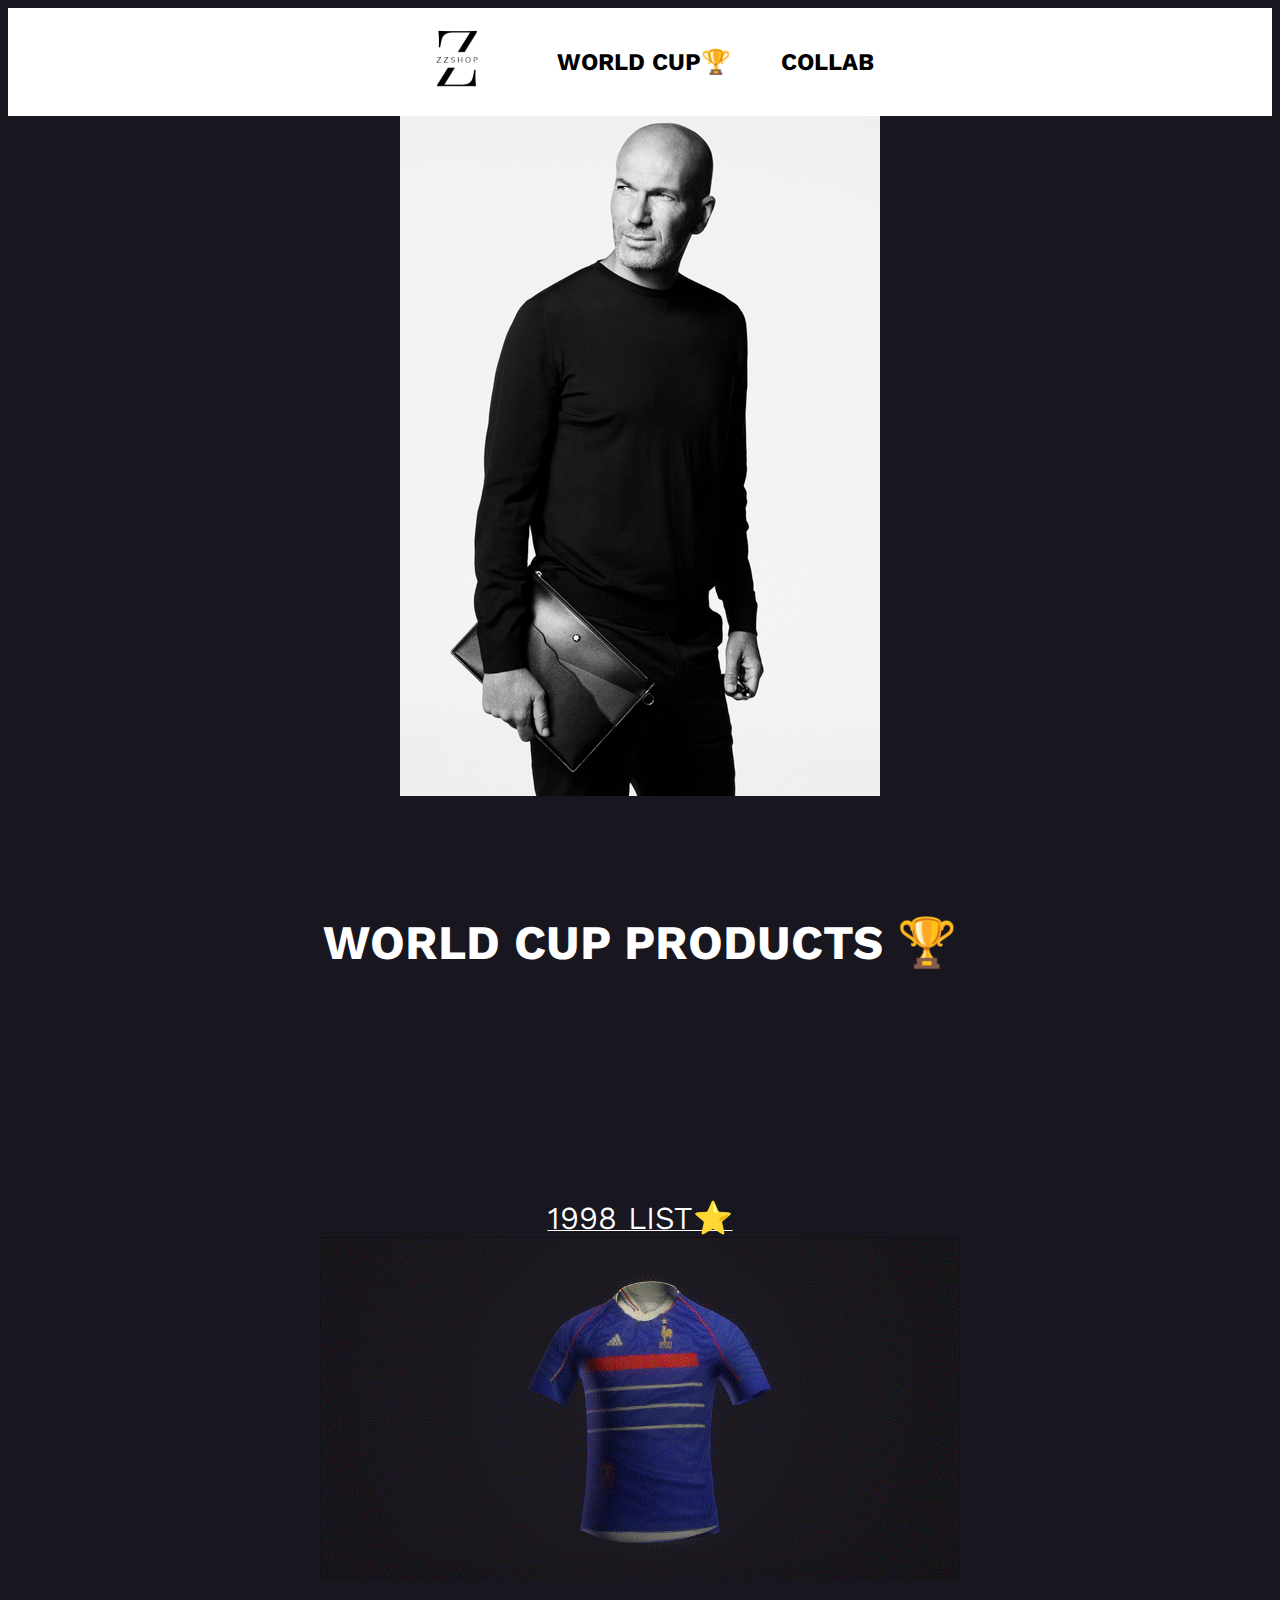
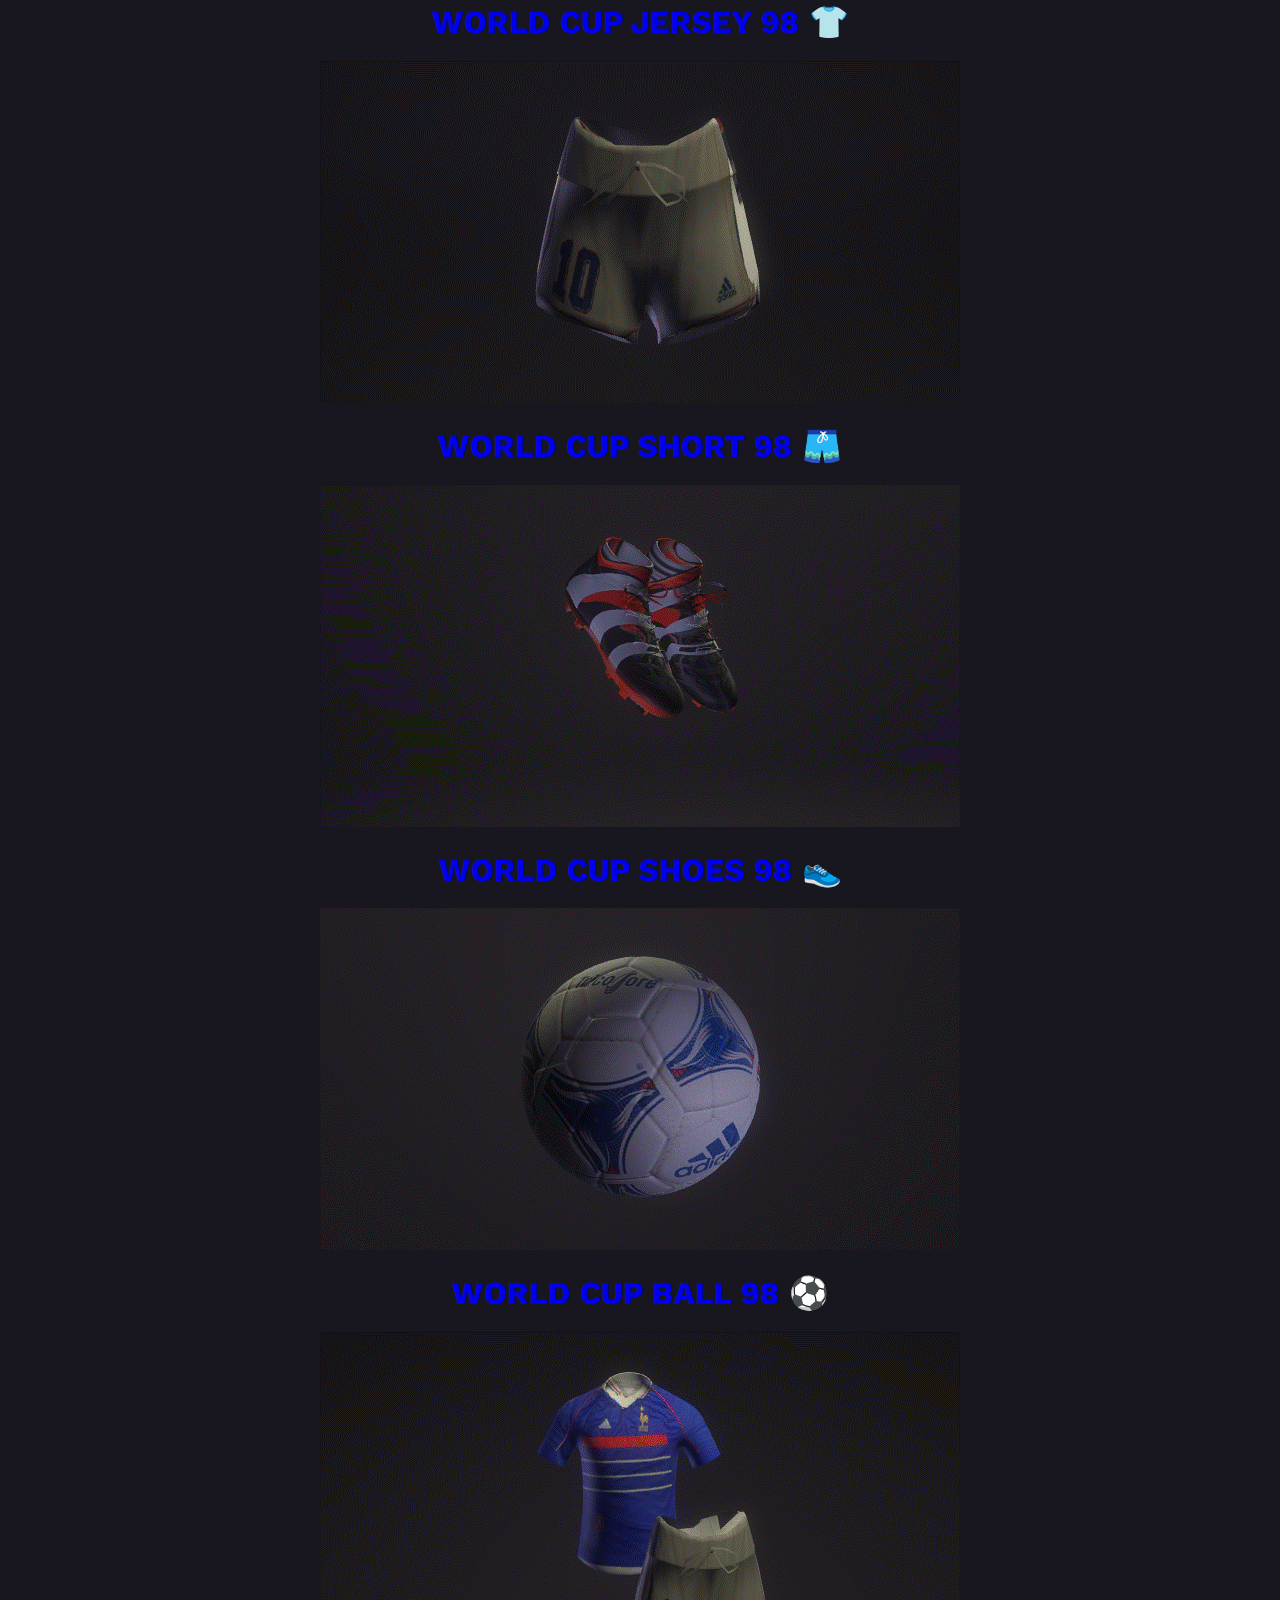
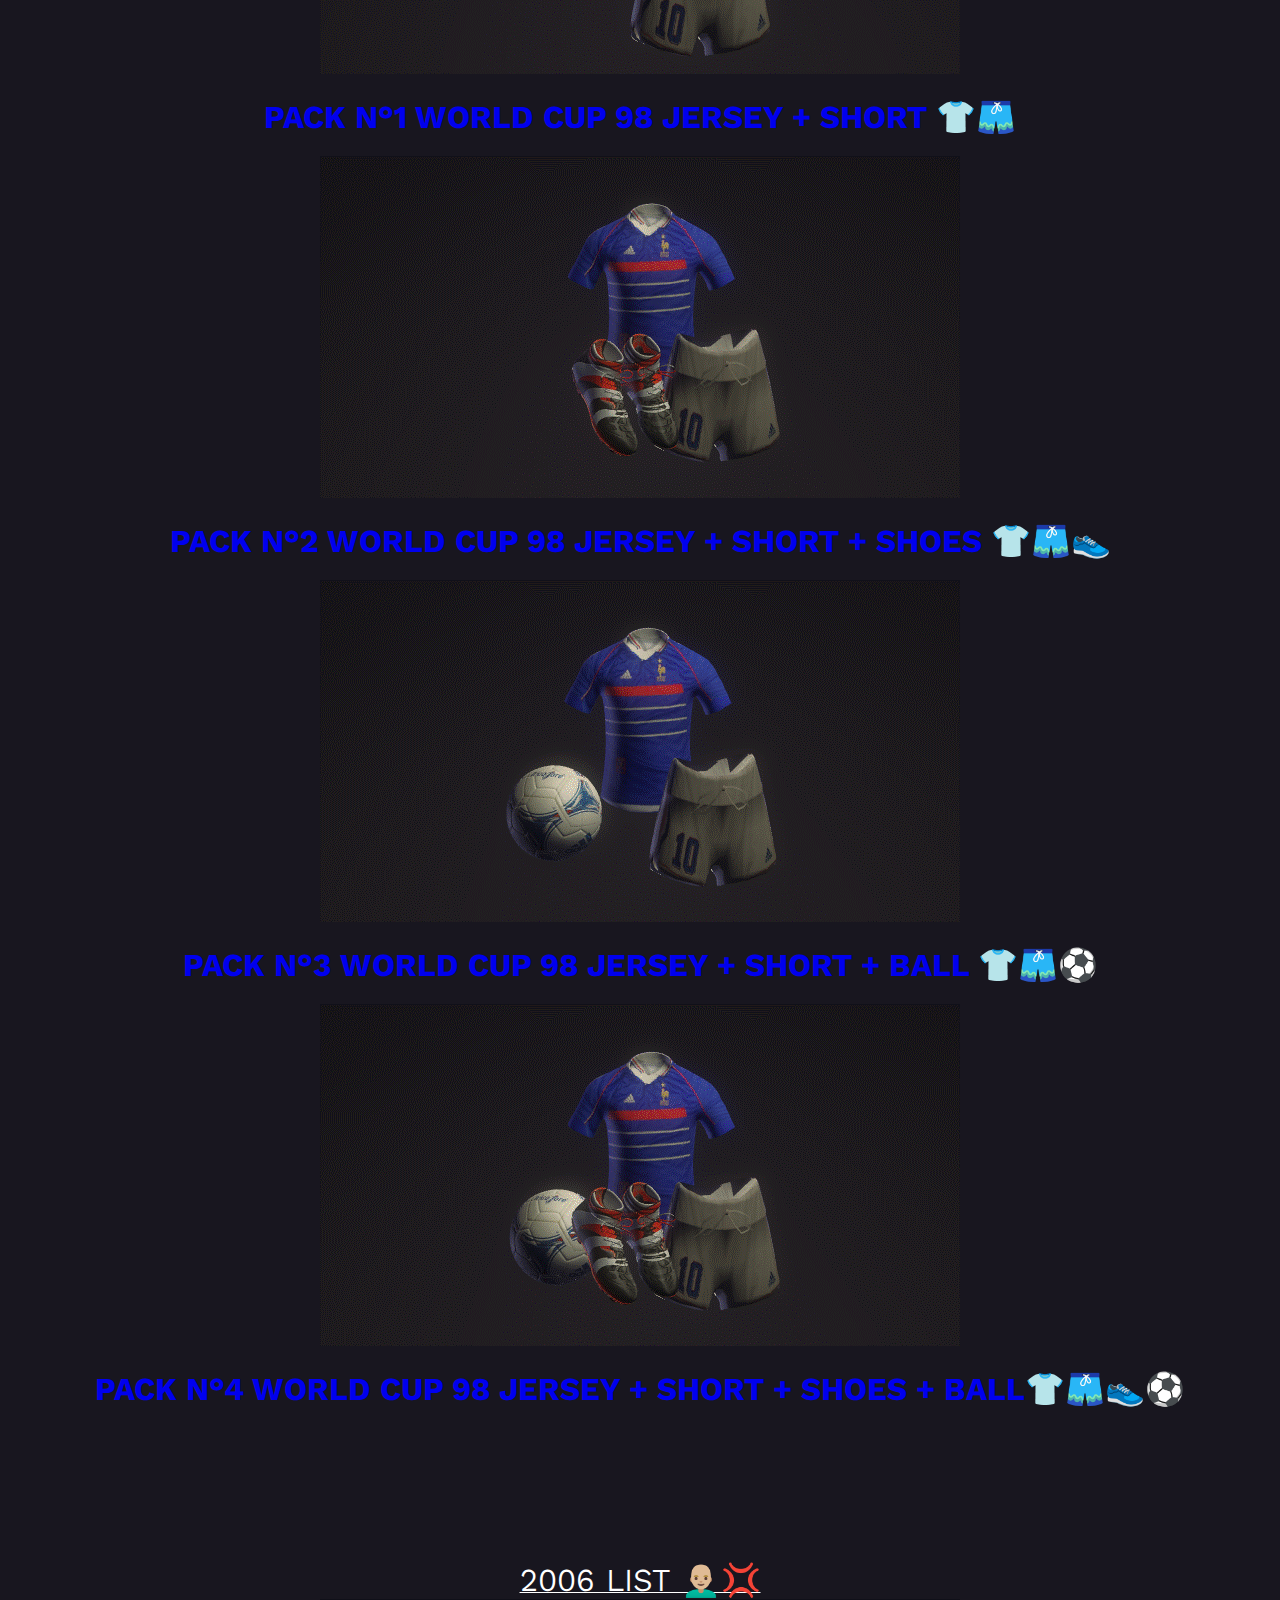
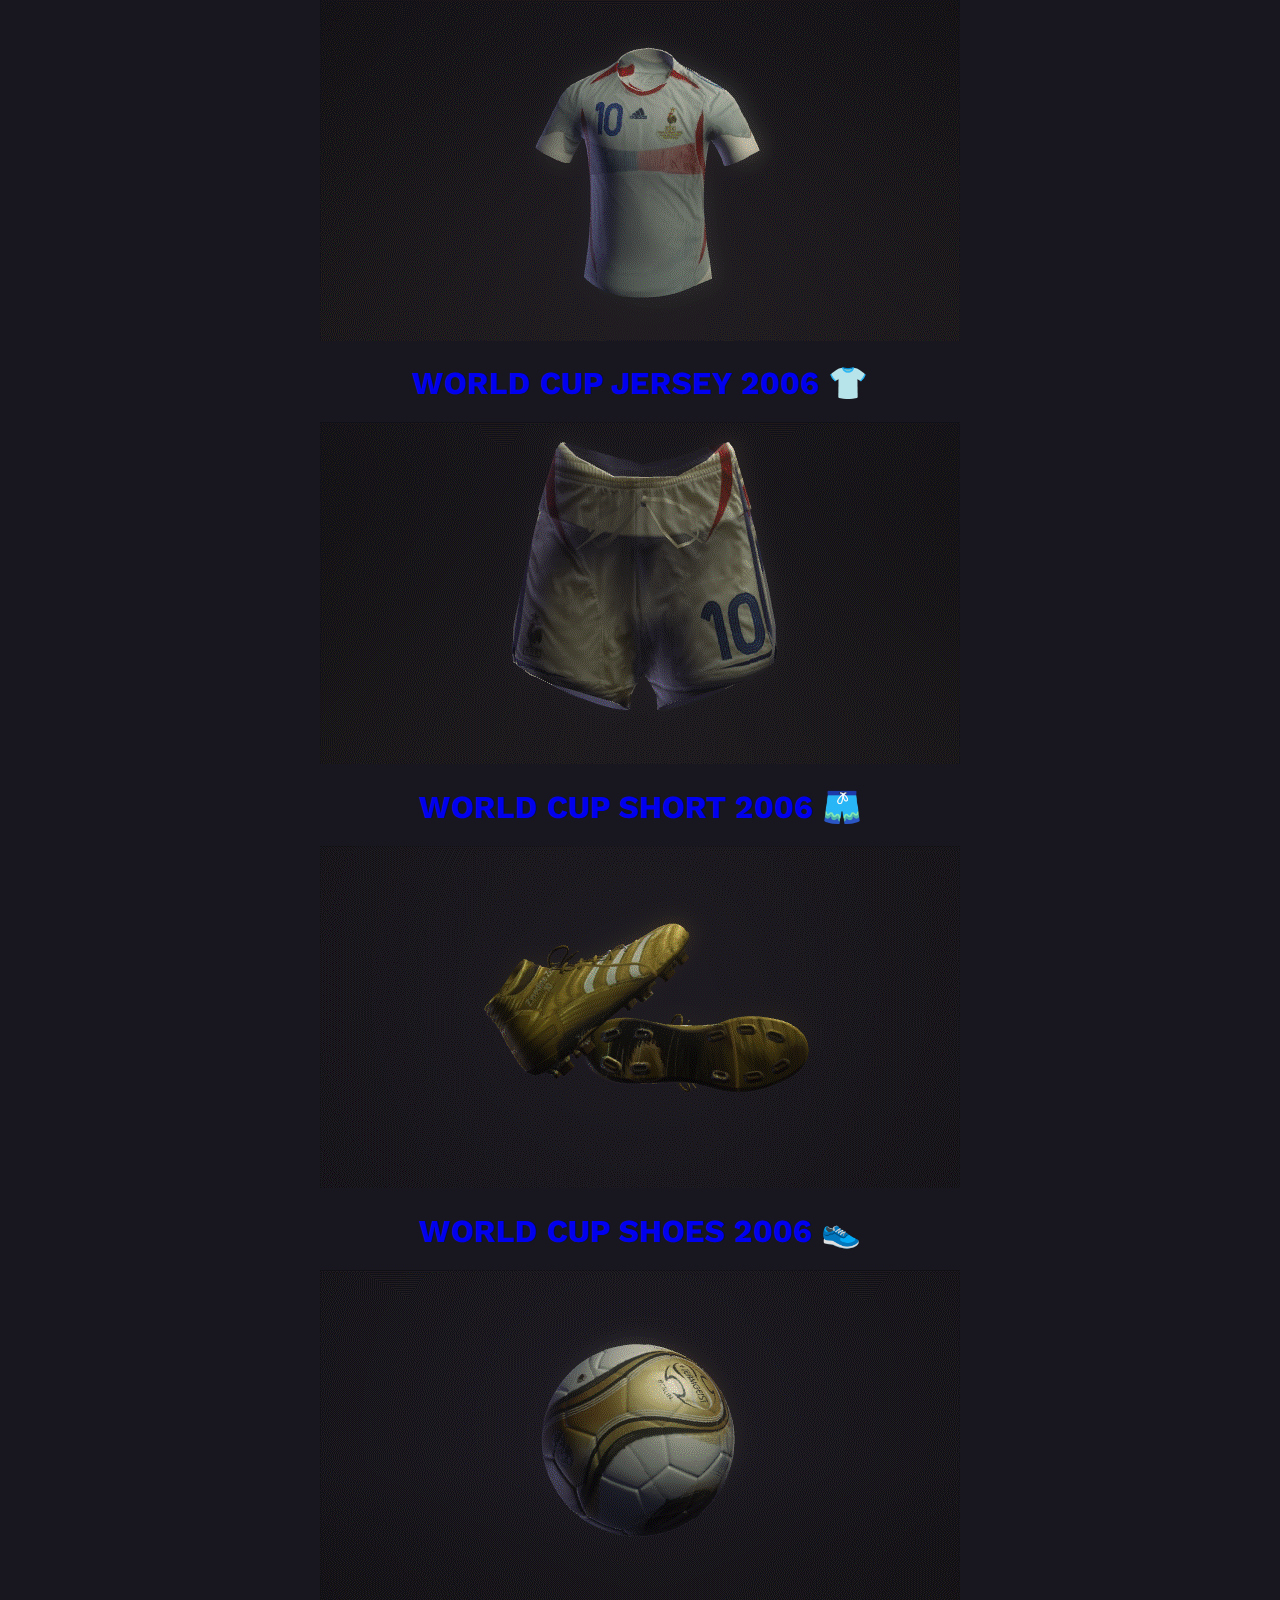
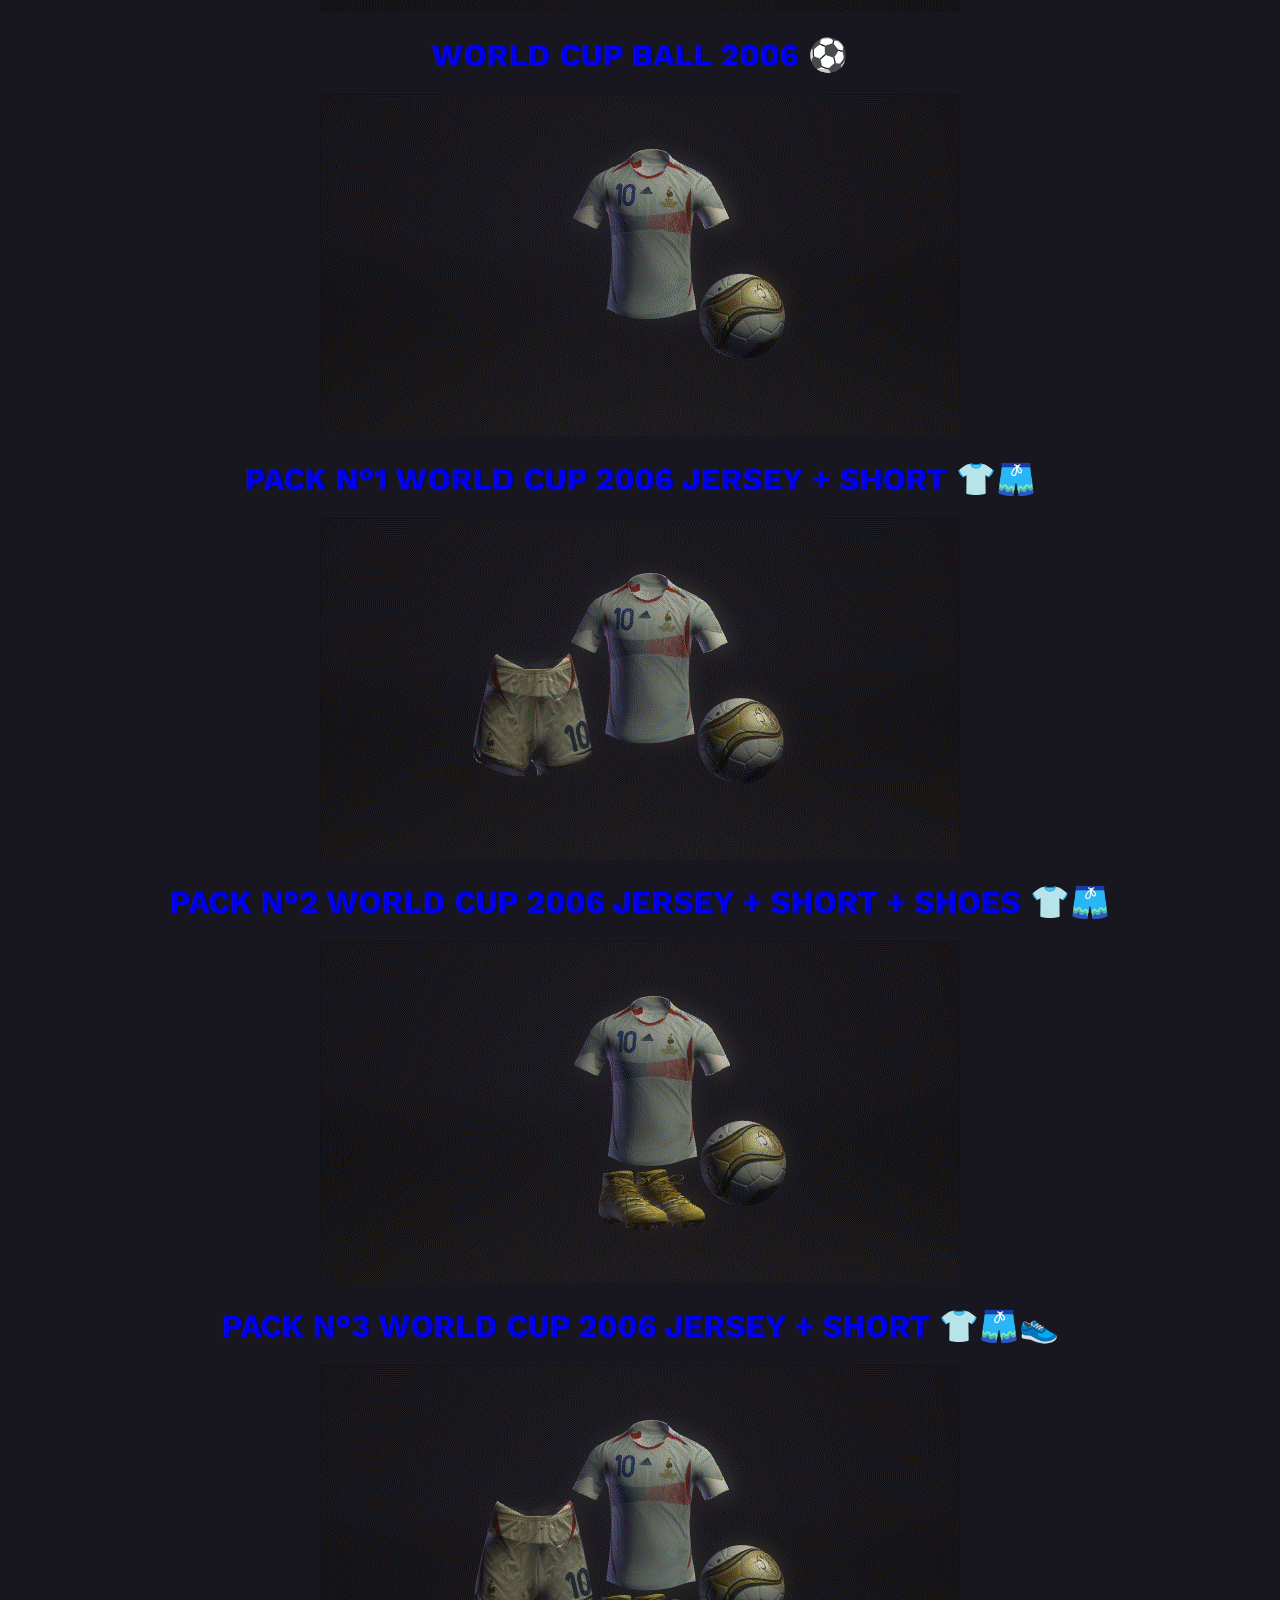
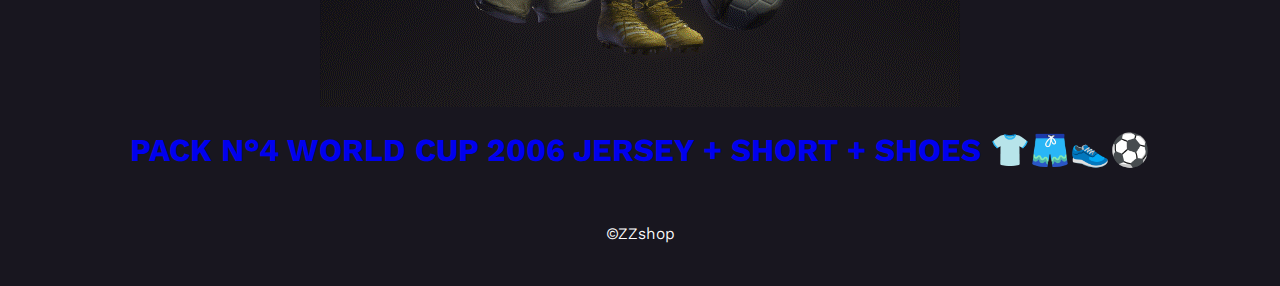
==== clothes.html @ 2b0dcac8 "update 2" ====
<!DOCTYPE html>
<html>
  <head>
    <title>ZZshop - Store</title>
    <link rel="icon" type="image/png" href="ZZshoplogo.png">
    <link href="Page1.css" rel="stylesheet" type="text/css"/>
    <link href="https://fonts.googleapis.com/css2?family=Kantumruy+Pro&display=swap" rel="stylesheet">
  </head>

  <nav class="navbar">
    <ul>
        <li class="ign"><a href="/index.html">
        <img src="ZZshoplogo.png" width="100" height="100"></a></li>
      <li><a href="#WORLDCUP">WORLD CUP🏆</a>
    <ul>
      <li><a href="#1998">1998 LIST              ⭐</li>
      <li><a href="#2006">2006 LIST          👨🏼‍🦲💢</a></li>
    </ul>
    </li>
      <li><a href="#COLLAB">COLLAB</a></li>
    </ul>
  </nav>

  

  <img src="Zidane.png" >

  <section id="WORLDCUP"></section>
  <br></br><br></br><br></br>
  <font size=9><strong>WORLD CUP PRODUCTS 🏆</strong></font>

  <br></br><br></br><br></br>

  <section id="1998"></section>
  <br></br><br></br><br></br>
  <br><u><font size=6>1998 LIST⭐</font></u></br>

    <img src="ZZshirt98.gif">
    <a href="###">
    <h2><font size=6>WORLD CUP JERSEY 98 👕</a></h2></font>   
    <img src="ZZshort98.gif">
    <a href="###">
    <h2><font size=6>WORLD CUP SHORT 98 🩳</a></h2></font>
    <img src="ZZchaussure98.gif">
    <a href="###">
    <h2><font size=6>WORLD CUP SHOES 98 👟</a></h2></font>
    <img src="ZZballon98.gif">
    <a href="###">
    <h2><font size=6>WORLD CUP BALL 98 ⚽</a></h2></font> 
    <img src="ZZpack98_1.gif">
    <a href="###">
    <h2><font size=6>PACK N°1 WORLD CUP 98 JERSEY + SHORT 👕🩳</a></h2></font>  
    <img src="ZZpack98_2.gif">
    <a href="###">
    <h2><font size=6>PACK N°2 WORLD CUP 98 JERSEY + SHORT + SHOES 👕🩳👟</a></h2></font> 
    <img src="ZZpack98_3.gif">
    <a href="###">
    <h2><font size=6>PACK N°3 WORLD CUP 98 JERSEY + SHORT + BALL 👕🩳⚽</a></h2></font>  
    <img src="ZZpack98_4.gif">
    <a href="###">
    <h2><font size=6>PACK N°4 WORLD CUP 98 JERSEY + SHORT + SHOES + BALL👕🩳👟⚽</a></h2></font>  
    
  <section id="2006"></section>
  <br></br><br></br><br></br>
  <br><u><font size=6>2006 LIST 👨🏼‍🦲💢</font></u></br>

    <img src="ZZshirt2006.gif">
    <a href="###">
    <h2><font size=6>WORLD CUP JERSEY 2006 👕</a></h2></font>   
    <img src="ZZshort2006.gif">
    <a href="###">
    <h2><font size=6>WORLD CUP SHORT 2006 🩳</a></h2></font>
    <img src="ZZchaussure2006.gif">
    <a href="###">
    <h2><font size=6>WORLD CUP SHOES 2006 👟</a></h2></font>
    <img src="ZZballon2006.gif">
    <a href="###">
    <h2><font size=6>WORLD CUP BALL 2006 ⚽</a></h2></font> 
    <img src="ZZpack2006_1.gif">
    <a href="###">
    <h2><font size=6>PACK N°1 WORLD CUP 2006 JERSEY + SHORT 👕🩳</a></h2></font>  
    <img src="ZZpack2006_2.gif">
    <a href="###">
    <h2><font size=6>PACK N°2 WORLD CUP 2006 JERSEY + SHORT + SHOES 👕🩳</a></h2></font> 
    <img src="ZZpack2006_3.gif">
    <a href="###">
    <h2><font size=6>PACK N°3 WORLD CUP 2006 JERSEY + SHORT 👕🩳👟</a></h2></font>  
    <img src="ZZpack2006_4.gif">
    <a href="###">
    <h2><font size=6>PACK N°4 WORLD CUP 2006 JERSEY + SHORT + SHOES 👕🩳👟⚽</a></h2></font>  



    <section id="COLLAB"></section>
    </div>






      
    
    













    <br>
    <p id="body">©ZZshop</p>
    </br>
---- Page1.css ----
body
{
	text-align: center ;
	background: #18161f ;     /*couleur du fond*/  
    color: white;
    font-family: 'Kantumruy Pro', sans-serif;
	flex-direction: row;
} 


a 
{
	text-decoration: none;
}
a:visited 
{
	color: #ffffff;
}

a:active 
{
	color: #ffffff;
	text-decoration: none;
}
  

.navbar 
{
	position: sticky;
	top: 1px;
	text-decoration: none;
	background-color: #FFFFFF;
	height: 108px;
}
.navbar ul 
{
	margin: 0;
	padding: 0;
	list-style: none;
	align-items: center;
	justify-content: center;
	height: 100%;
	display: flex;
}
.navbar li 
{
	margin: 25px;
	position: relative;
	background-color: #ffffff;
}
.navbar a 
{
	color: #000000;
	font-size: 24px;
	font-weight: bold;
}
.navbar a:hover
{
	display: block;
	color: #FFFFFF;
	background: #000000;

}

.navbar ul ul 
{
	display: none;
	position: absolute;
	text-align: left ;

}	
  
.navbar ul li:hover ul 
{
	display: block;
}
  
.navbar ul ul li
{
	width: 260px;
	margin: 0;
	border-bottom: 1px solid #000000;
}
  

.ign a:hover 
{
	background: #ffffff
}


.image 
{
	display: flex;
}
.image1
{
	flex: 1;
}
.image2
{
	flex: 1;
}
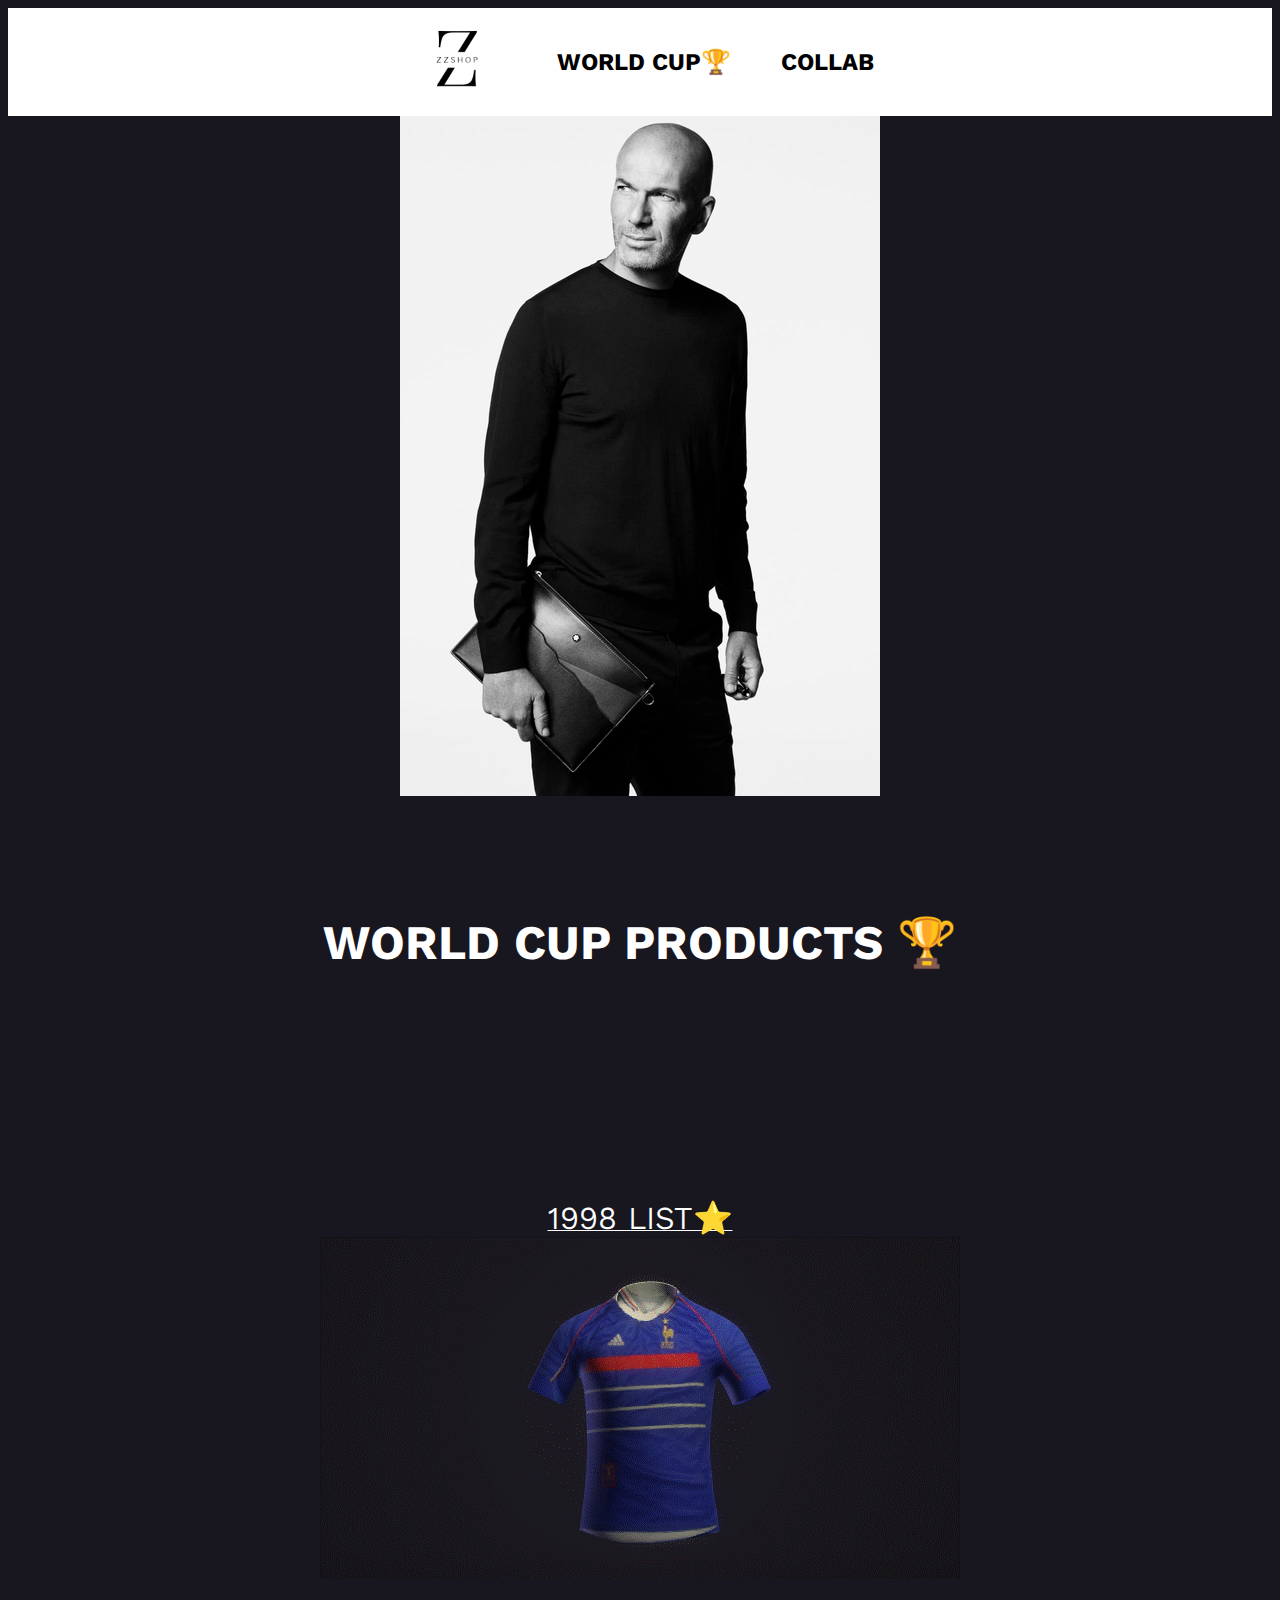
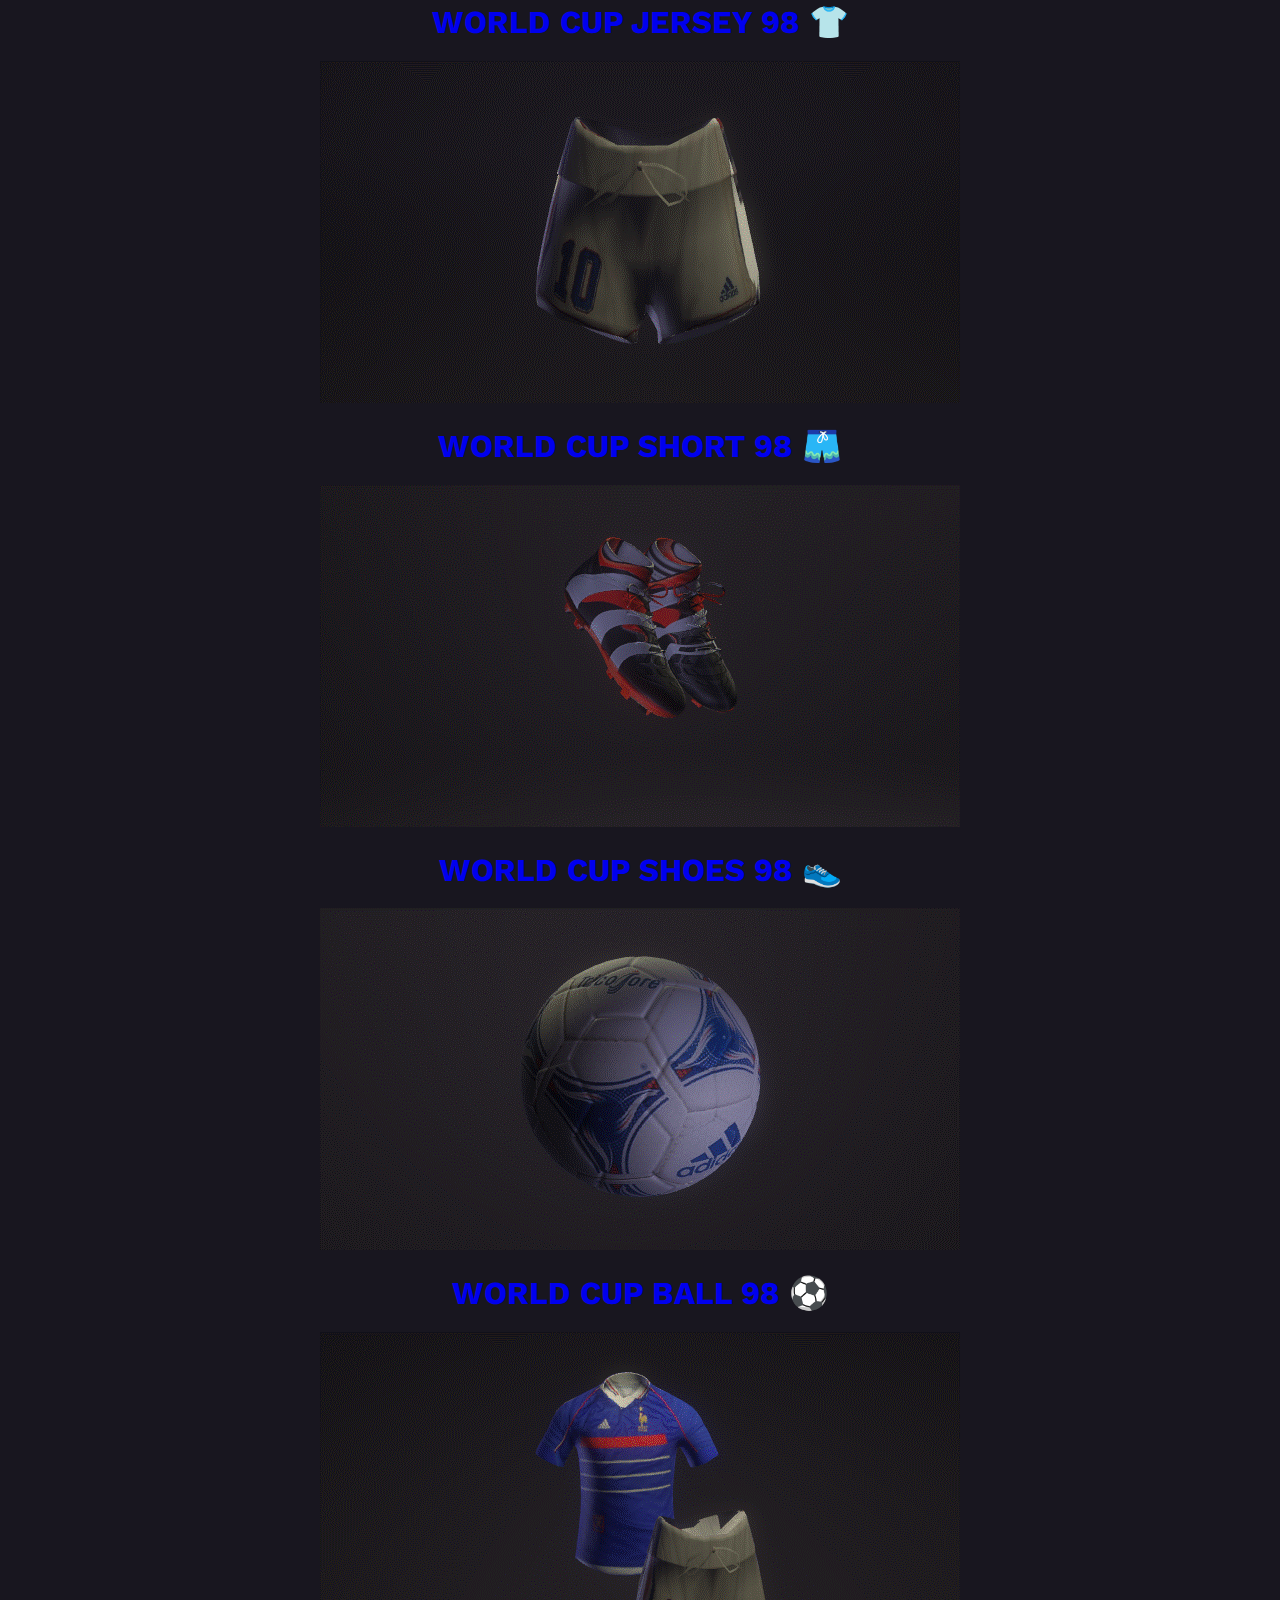
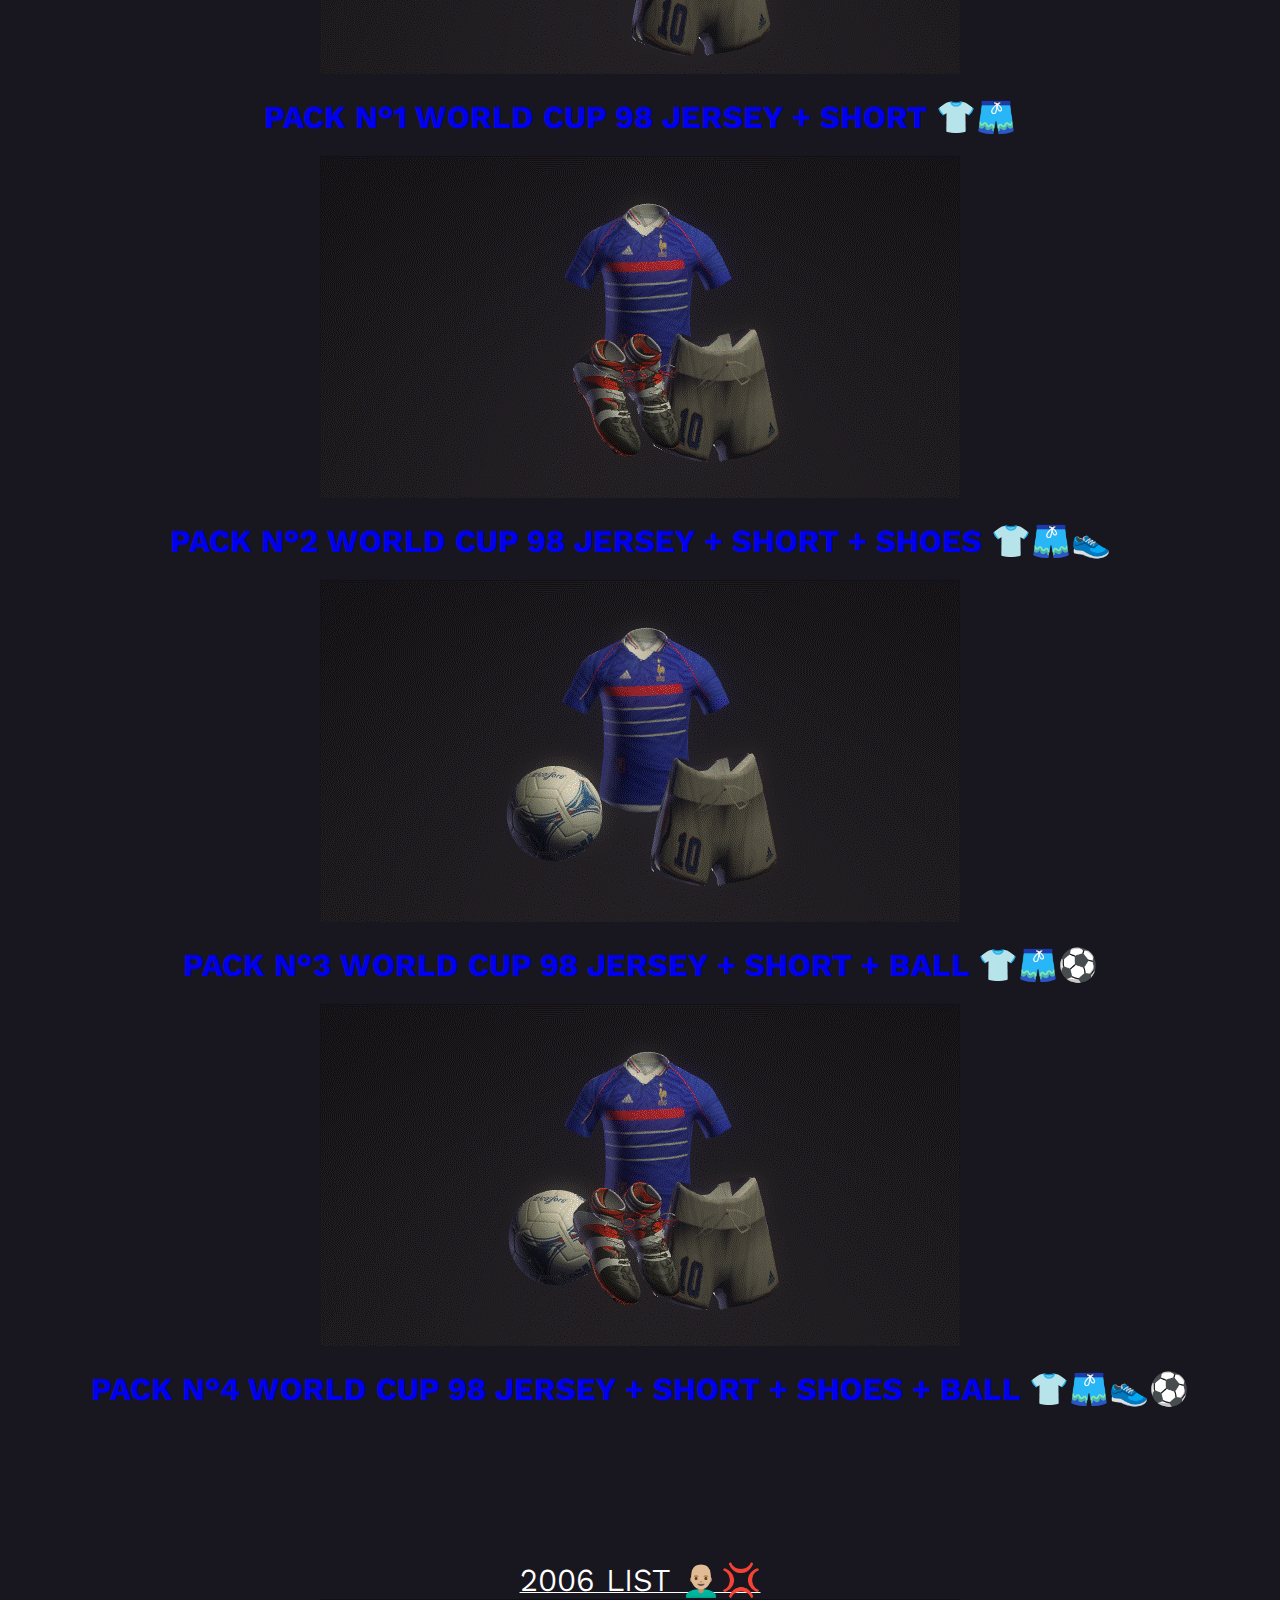
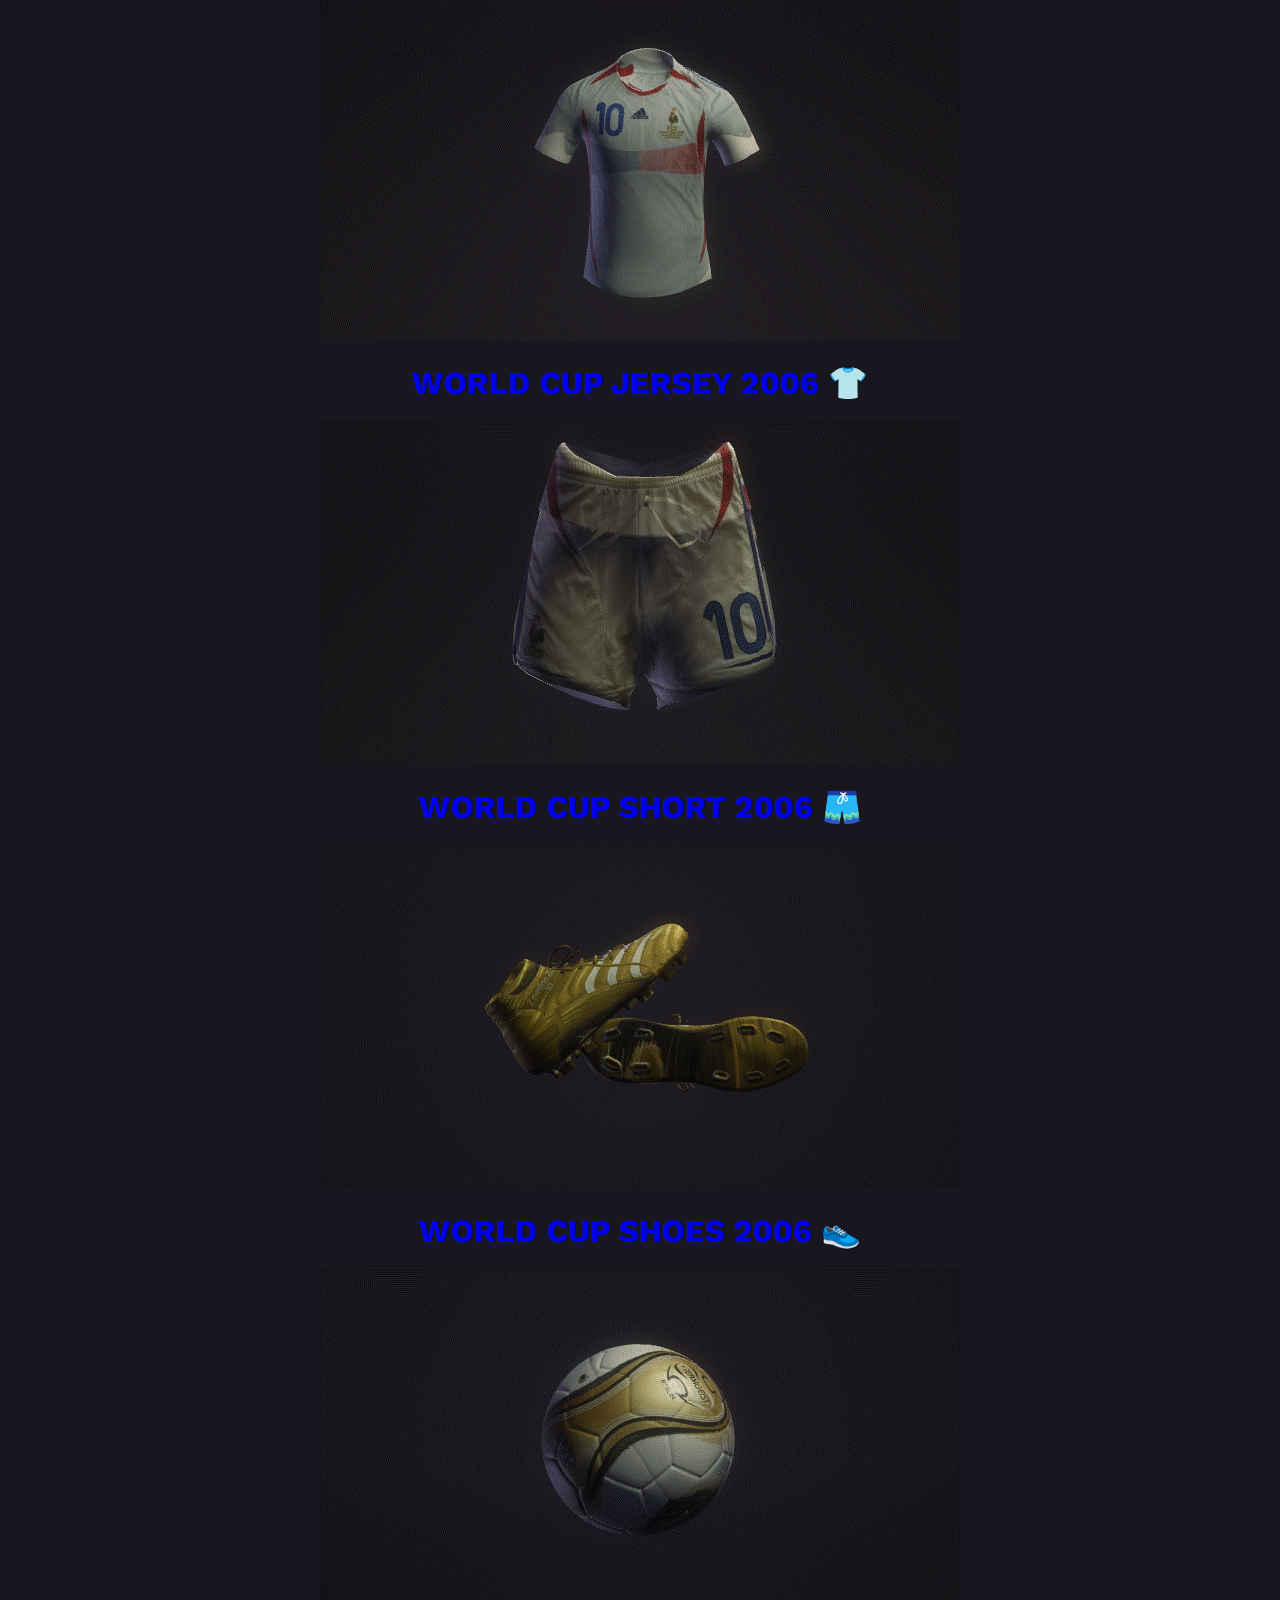
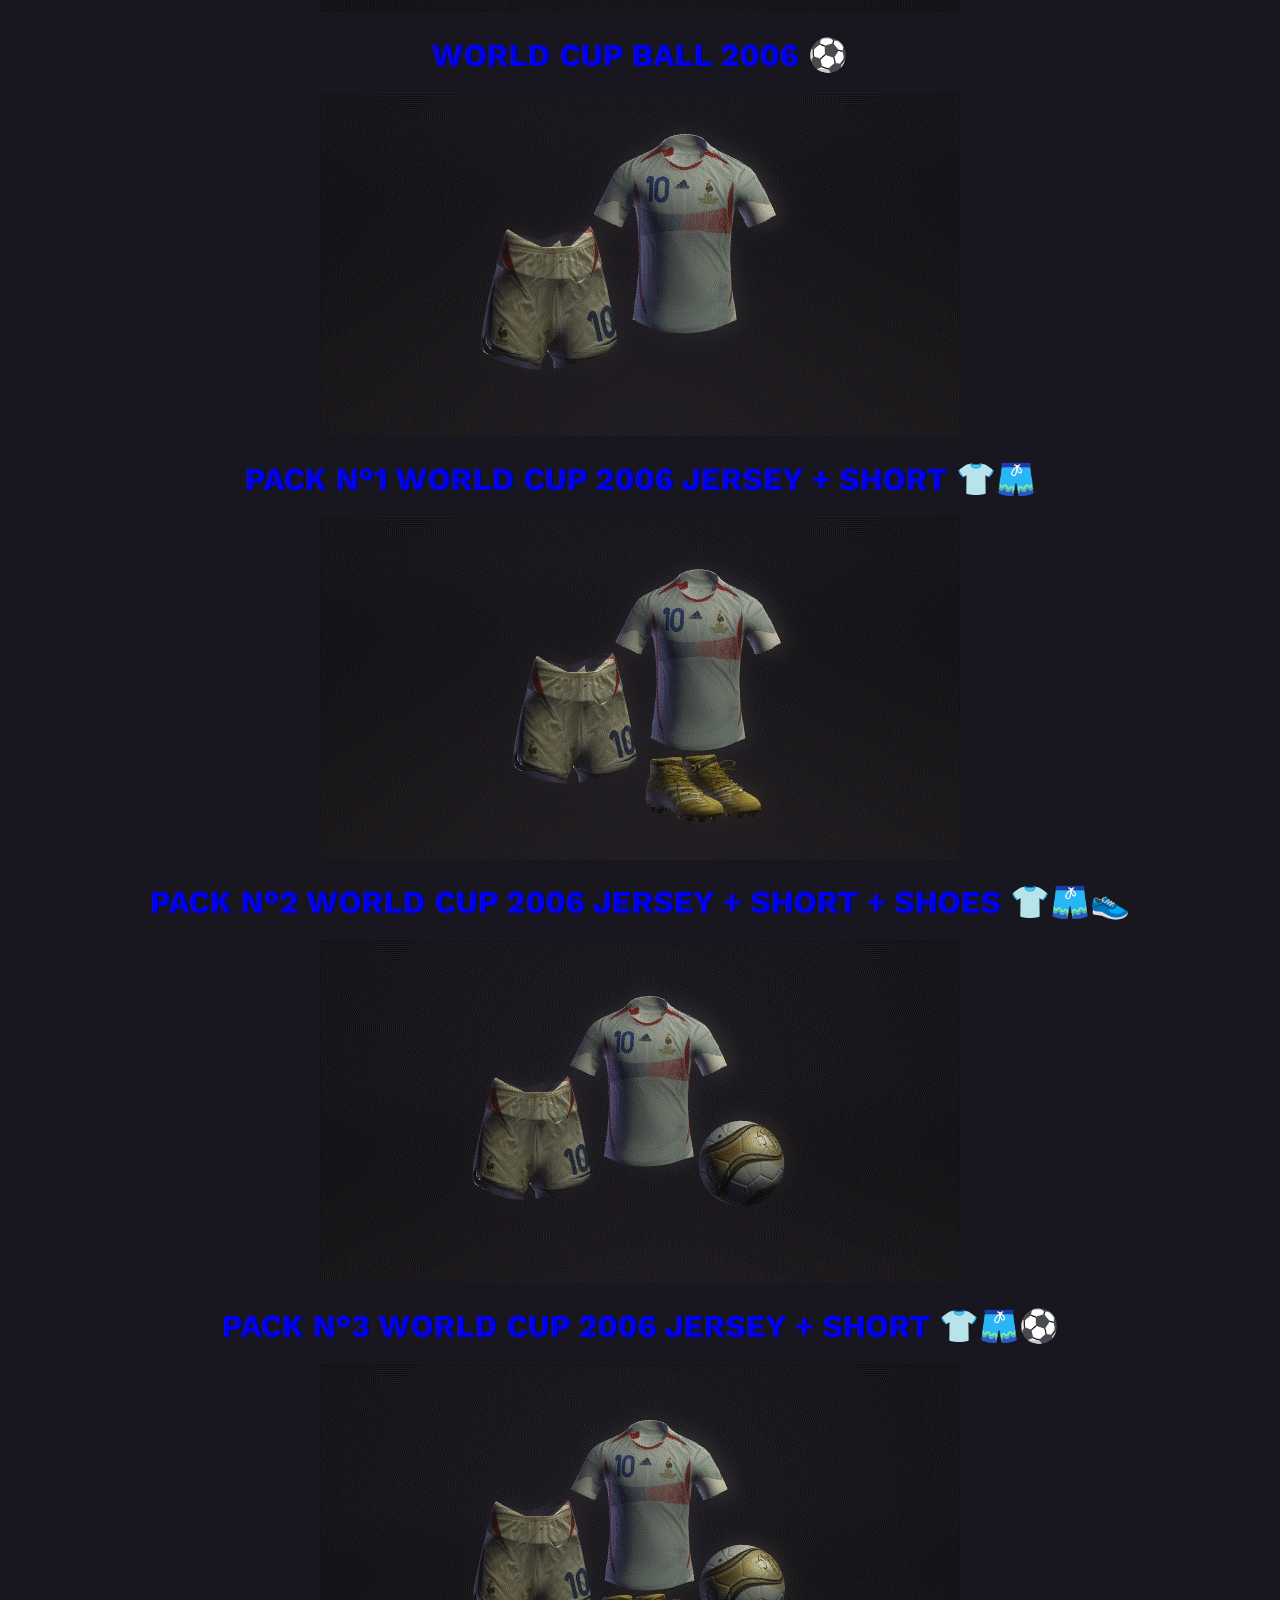
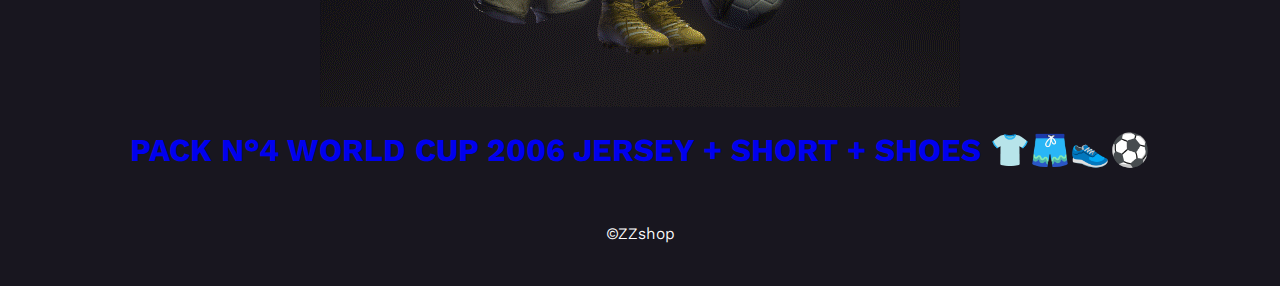
==== commit d365192d: "update 2" ====
--- a/clothes.html
+++ b/clothes.html
@@ -17,7 +17,7 @@
       <li><a href="#2006">2006 LIST          👨🏼‍🦲💢</a></li>
     </ul>
     </li>
-      <li><a href="#COLLAB">COLLAB</a></li>
+      <li><a href="/Collab.html">COLLAB</a></li>
     </ul>
   </nav>
 
@@ -58,7 +58,7 @@
     <h2><font size=6>PACK N°3 WORLD CUP 98 JERSEY + SHORT + BALL 👕🩳⚽</a></h2></font>  
     <img src="ZZpack98_4.gif">
     <a href="###">
-    <h2><font size=6>PACK N°4 WORLD CUP 98 JERSEY + SHORT + SHOES + BALL👕🩳👟⚽</a></h2></font>  
+    <h2><font size=6>PACK N°4 WORLD CUP 98 JERSEY + SHORT + SHOES + BALL 👕🩳👟⚽</a></h2></font>  
     
   <section id="2006"></section>
   <br></br><br></br><br></br>
@@ -81,17 +81,15 @@
     <h2><font size=6>PACK N°1 WORLD CUP 2006 JERSEY + SHORT 👕🩳</a></h2></font>  
     <img src="ZZpack2006_2.gif">
     <a href="###">
-    <h2><font size=6>PACK N°2 WORLD CUP 2006 JERSEY + SHORT + SHOES 👕🩳</a></h2></font> 
+    <h2><font size=6>PACK N°2 WORLD CUP 2006 JERSEY + SHORT + SHOES 👕🩳👟</a></h2></font> 
     <img src="ZZpack2006_3.gif">
     <a href="###">
-    <h2><font size=6>PACK N°3 WORLD CUP 2006 JERSEY + SHORT 👕🩳👟</a></h2></font>  
+    <h2><font size=6>PACK N°3 WORLD CUP 2006 JERSEY + SHORT 👕🩳⚽</a></h2></font>  
     <img src="ZZpack2006_4.gif">
     <a href="###">
     <h2><font size=6>PACK N°4 WORLD CUP 2006 JERSEY + SHORT + SHOES 👕🩳👟⚽</a></h2></font>  
 
 
-
-    <section id="COLLAB"></section>
     </div>
 
 
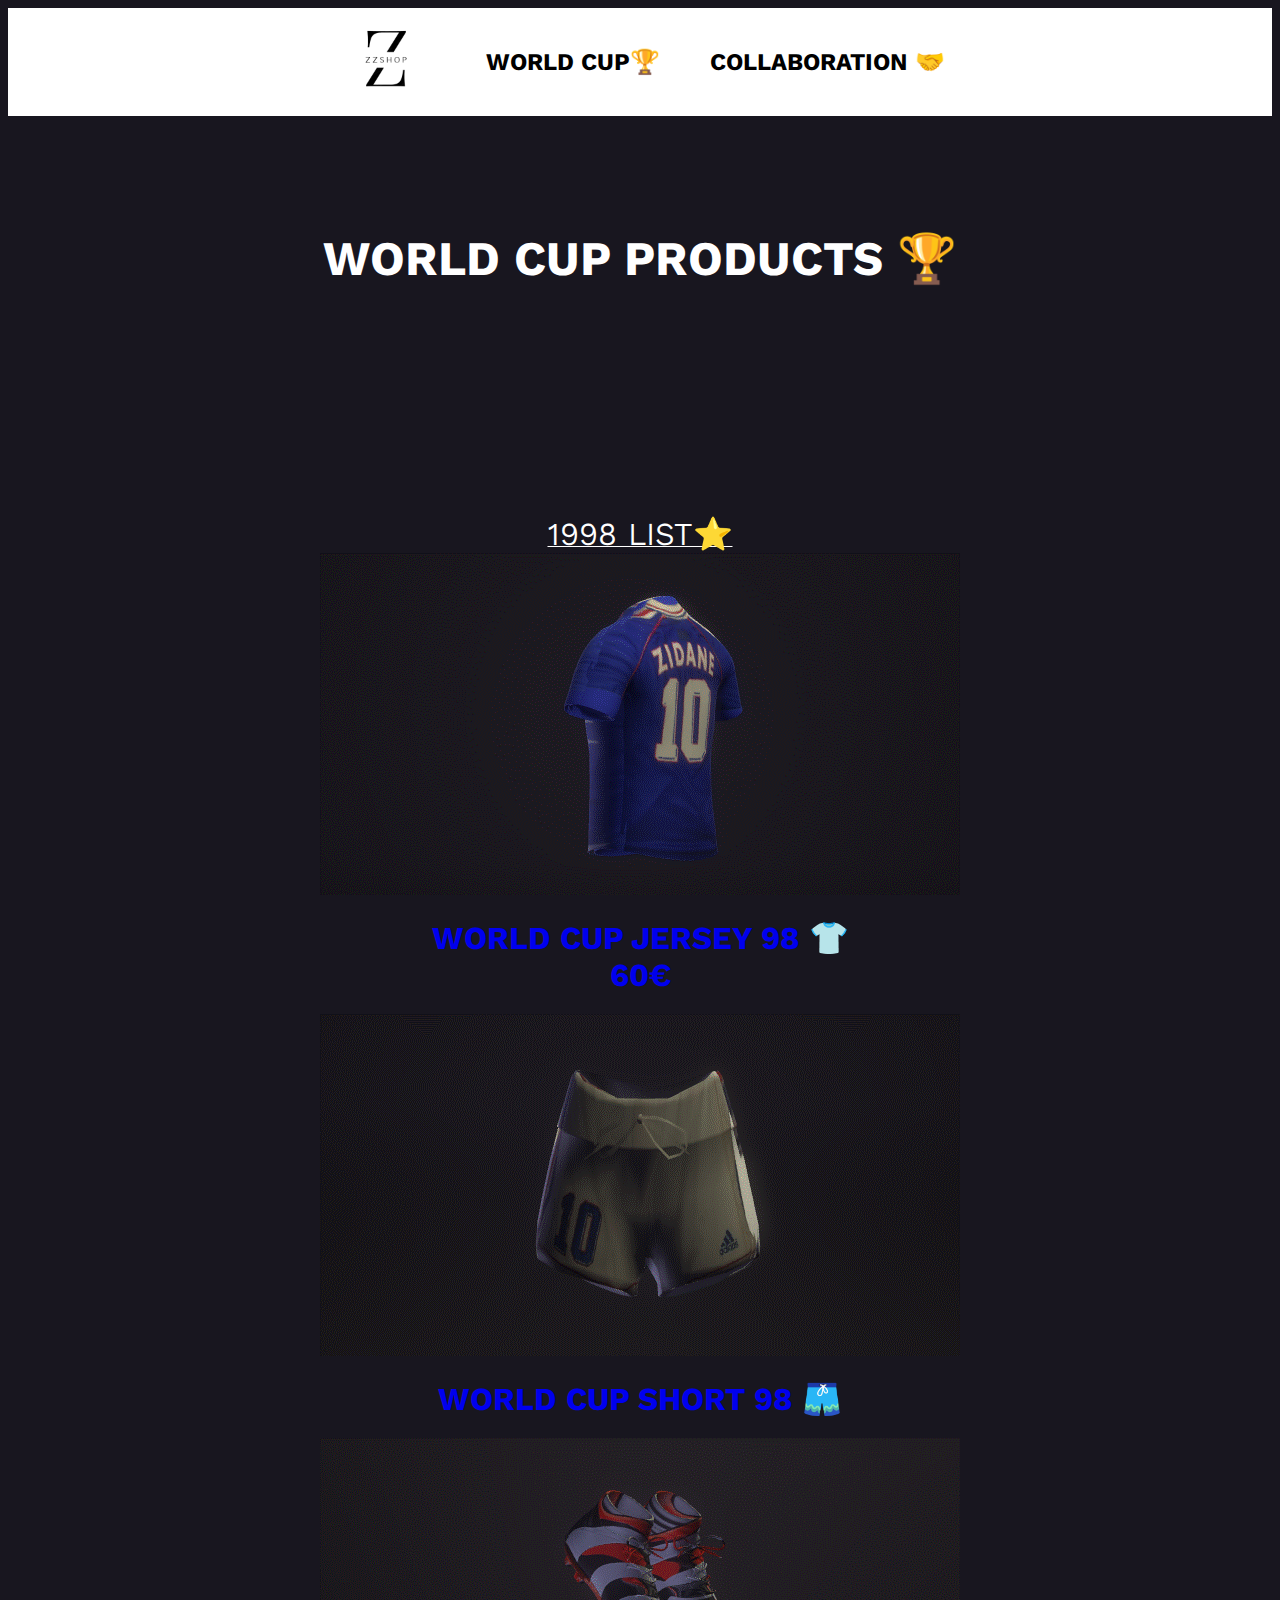
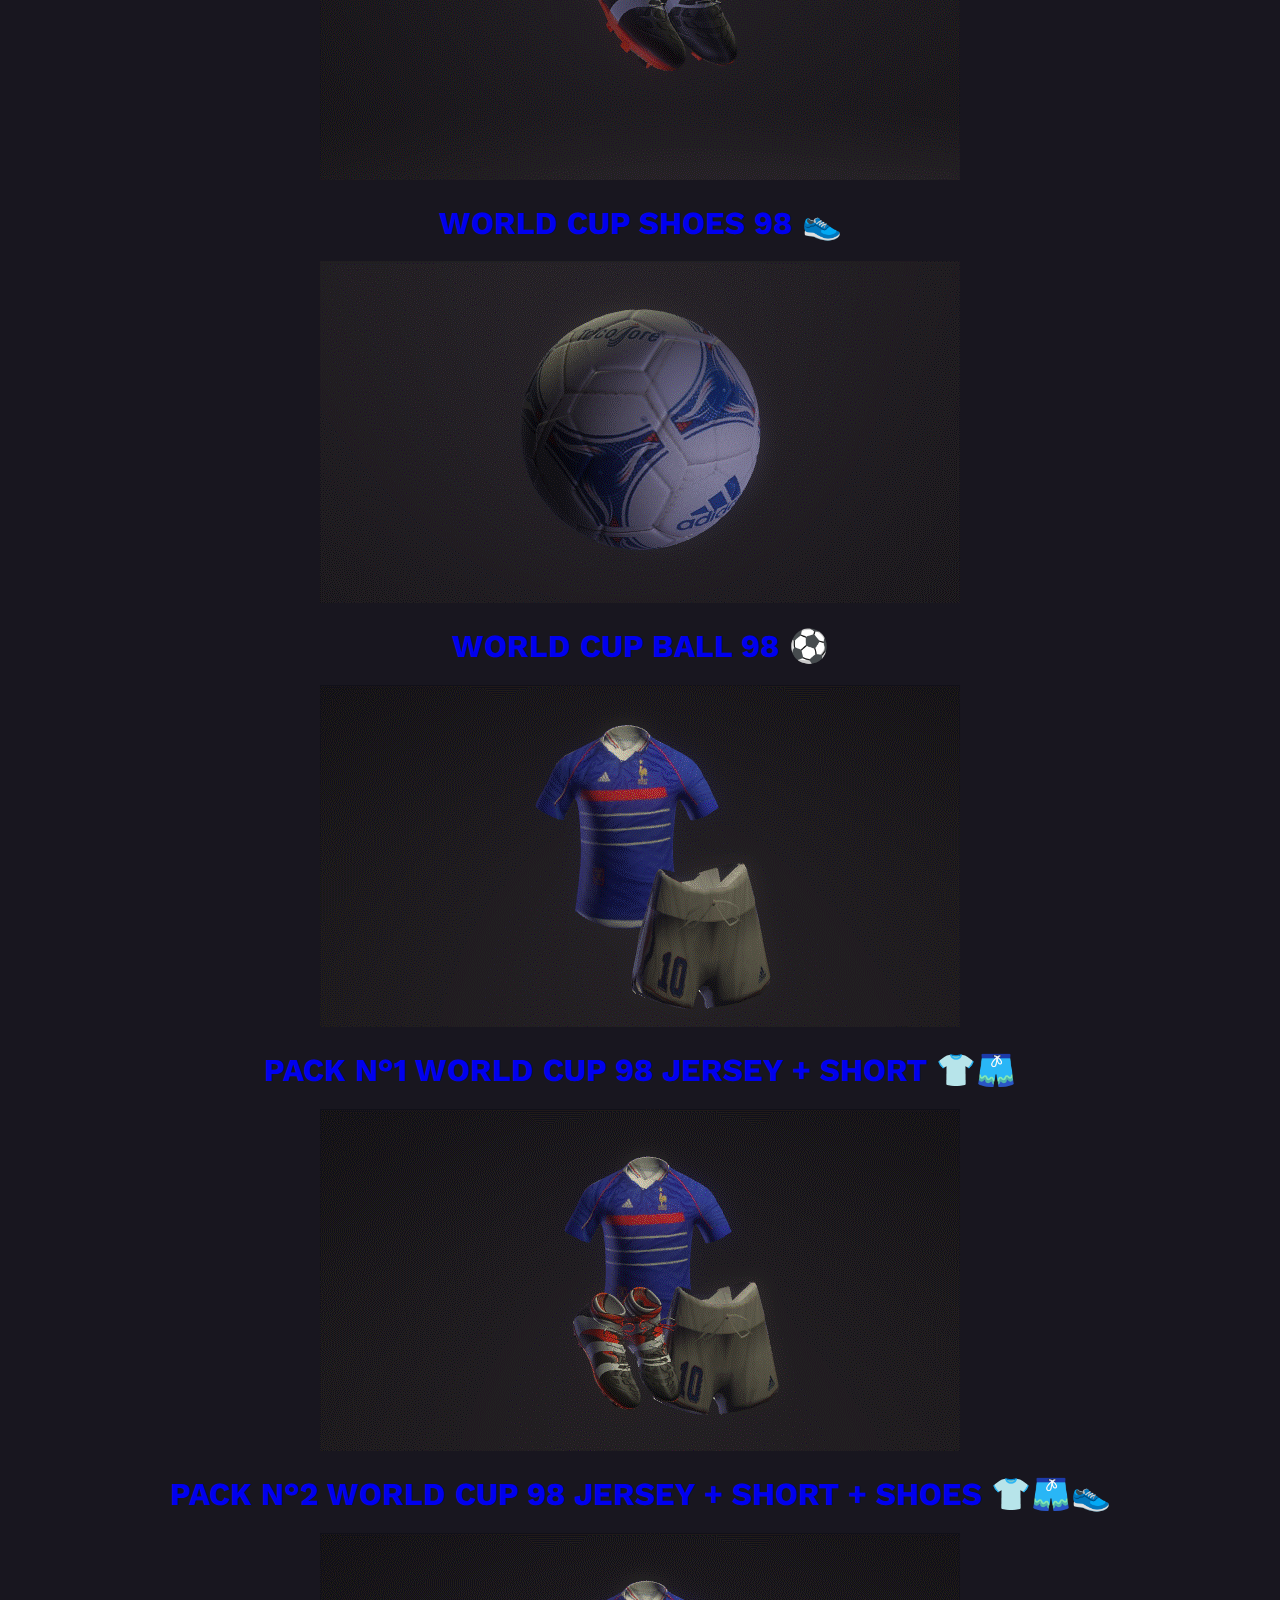
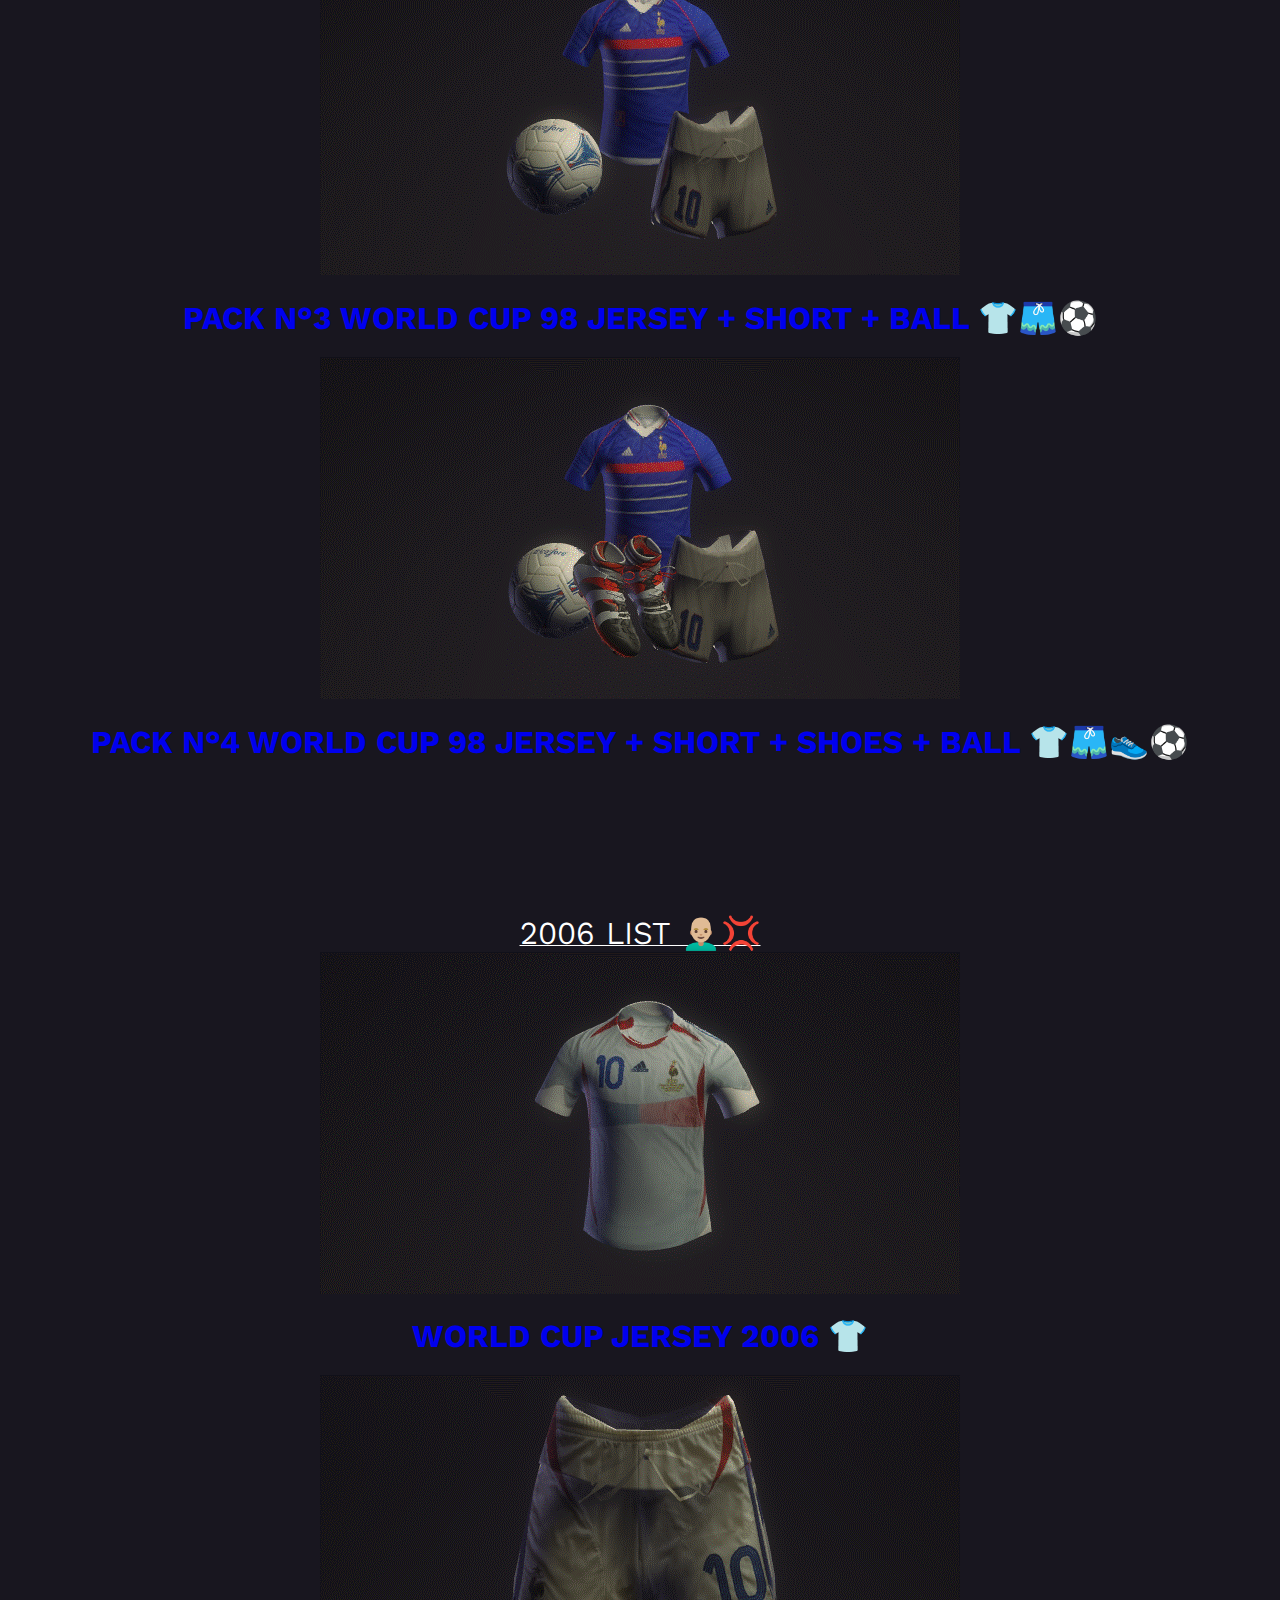
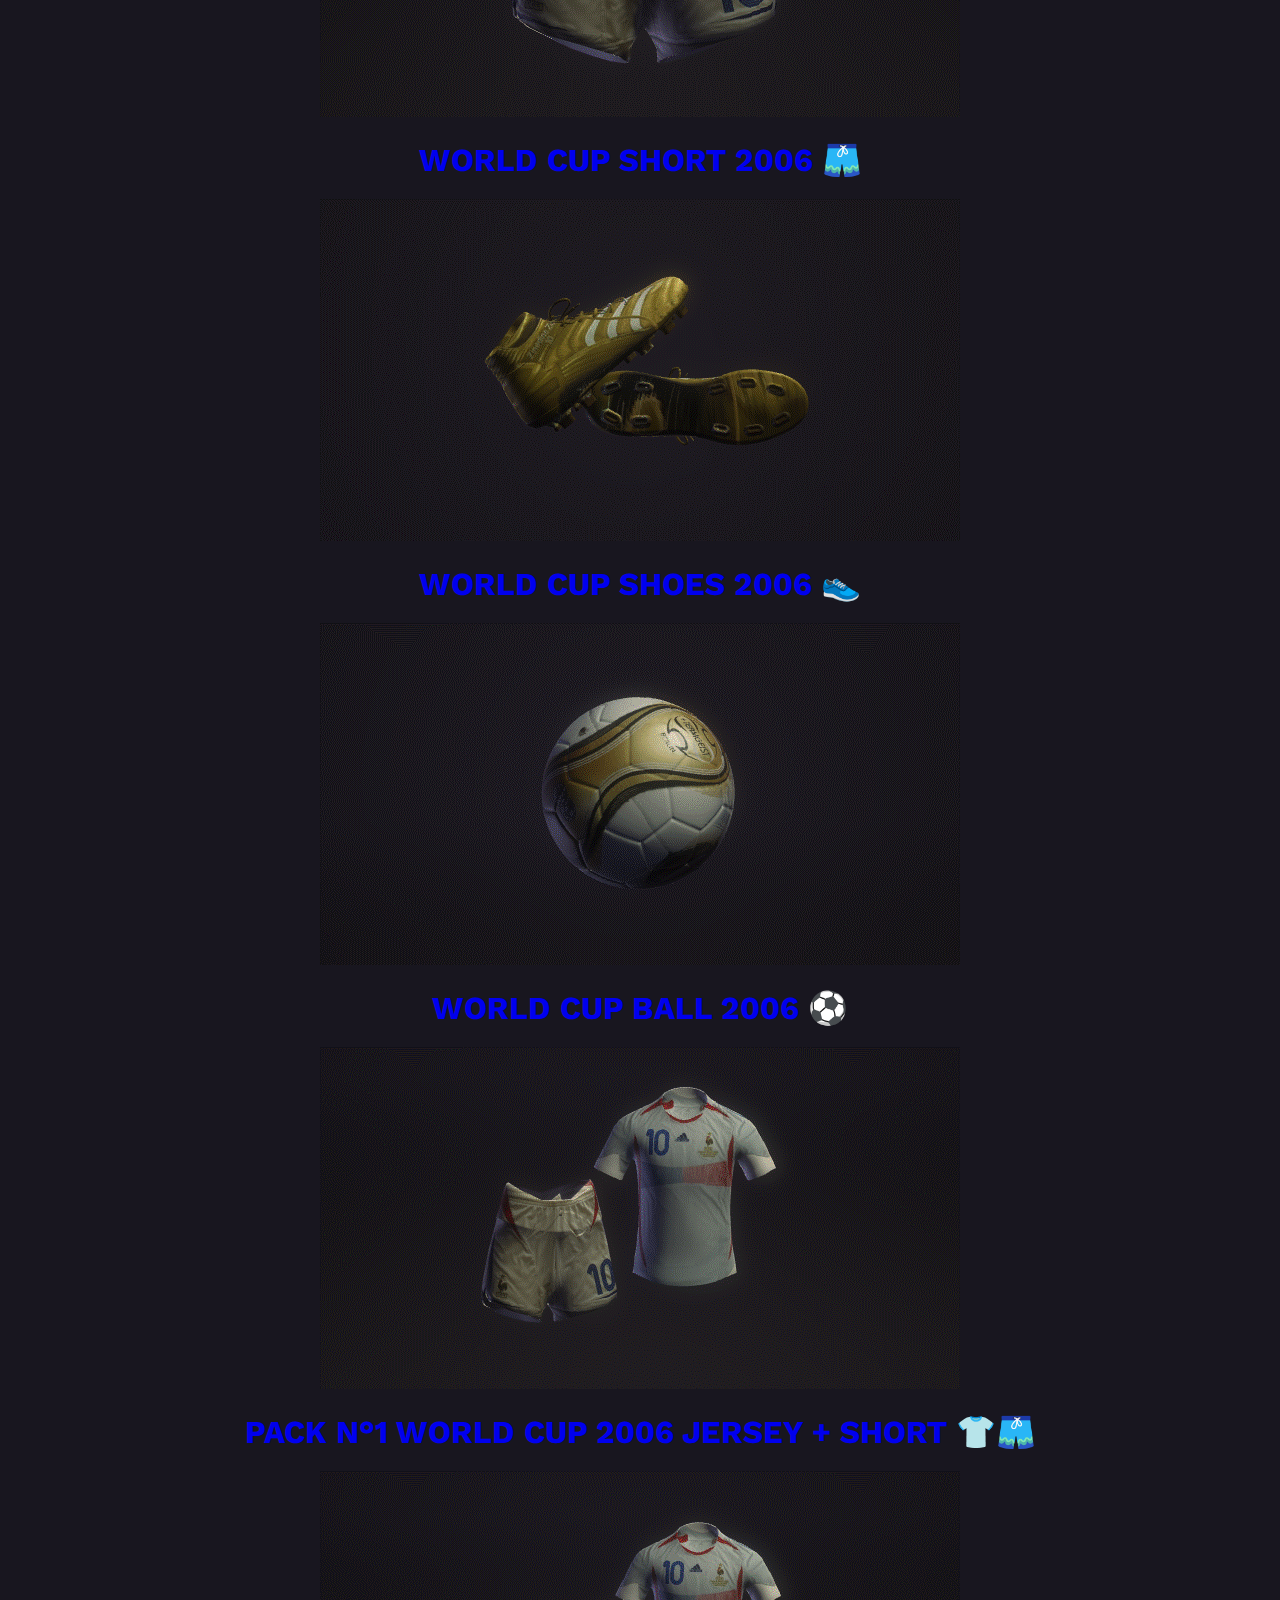
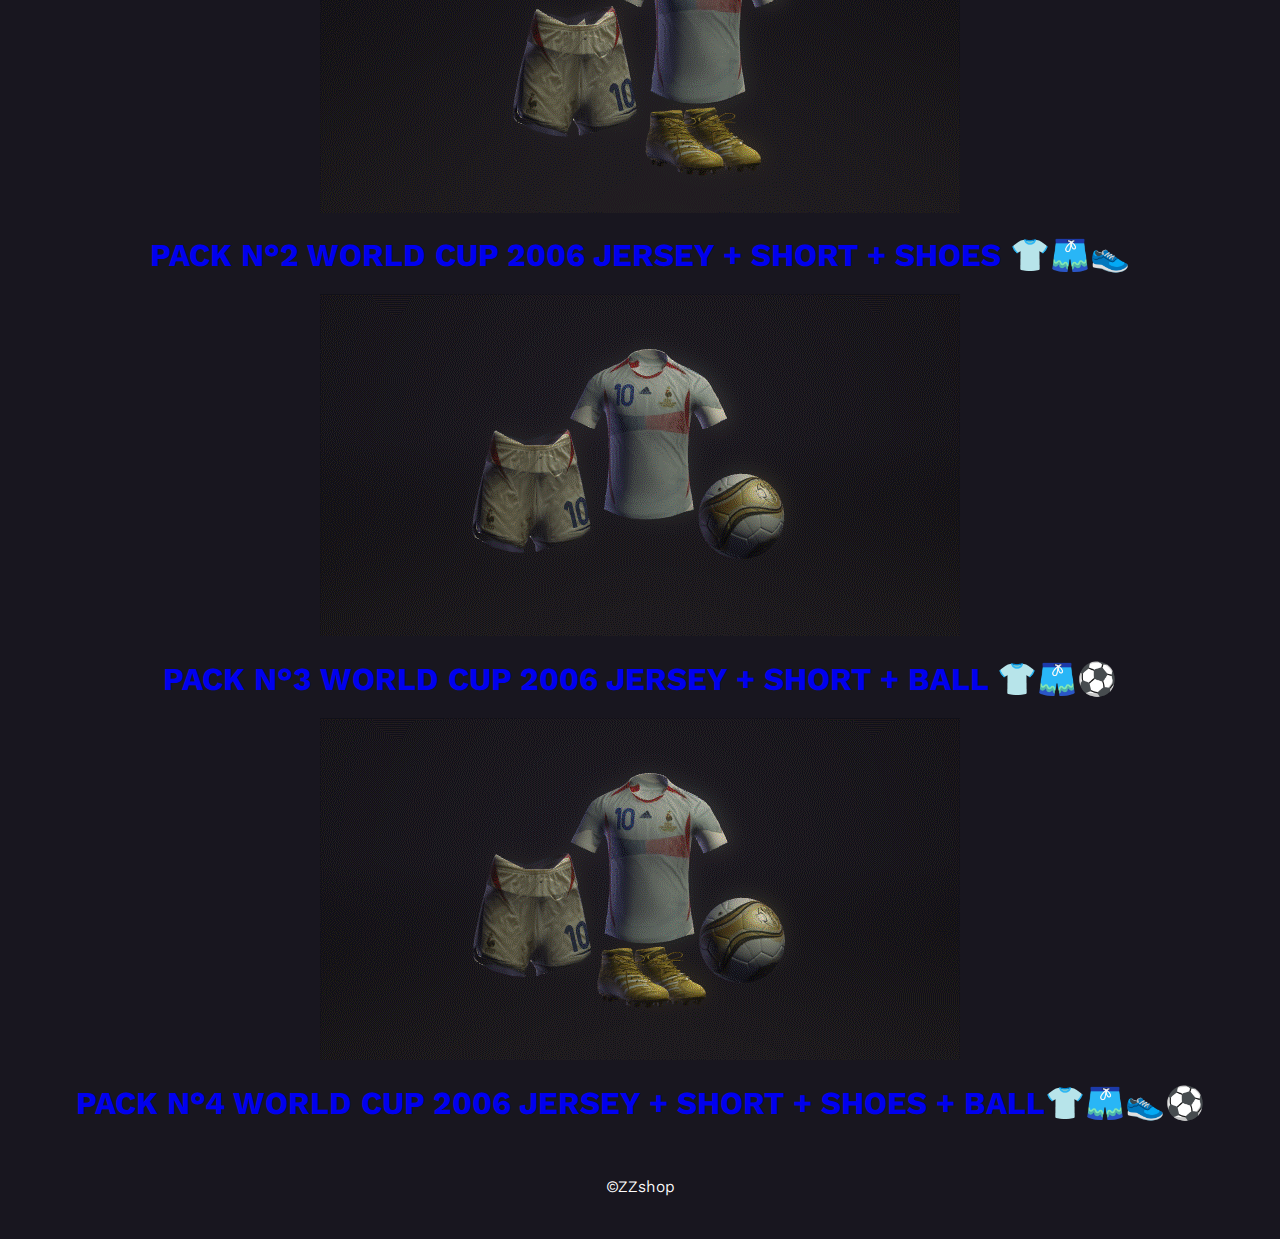
==== commit fc2e77fe: "update 3" ====
--- a/clothes.html
+++ b/clothes.html
@@ -17,13 +17,13 @@
       <li><a href="#2006">2006 LIST          👨🏼‍🦲💢</a></li>
     </ul>
     </li>
-      <li><a href="/Collab.html">COLLAB</a></li>
+      <li><a href="/Collab.html">COLLABORATION 🤝</a></li>
     </ul>
   </nav>
 
   
 
-  <img src="Zidane.png" >
+  
 
   <section id="WORLDCUP"></section>
   <br></br><br></br><br></br>
@@ -35,59 +35,59 @@
   <br></br><br></br><br></br>
   <br><u><font size=6>1998 LIST⭐</font></u></br>
 
+    <a href="jersey.html">
     <img src="ZZshirt98.gif">
+    <h2><font size=6>WORLD CUP JERSEY 98 👕 <br>60€</br></a></h2></font>
+    <a href="###"> 
+    <img src="ZZshort98.gif">
+    <h2><font size=6>WORLD CUP SHORT 98 🩳</a></h2></font>
     <a href="###">
-    <h2><font size=6>WORLD CUP JERSEY 98 👕</a></h2></font>   
-    <img src="ZZshort98.gif">
+    <img src="ZZchaussure98.gif">
+    <h2><font size=6>WORLD CUP SHOES 98 👟</a></h2></font>
     <a href="###">
-    <h2><font size=6>WORLD CUP SHORT 98 🩳</a></h2></font>
-    <img src="ZZchaussure98.gif">
+    <img src="ZZballon98.gif">
+    <h2><font size=6>WORLD CUP BALL 98 ⚽</a></h2></font> 
     <a href="###">
-    <h2><font size=6>WORLD CUP SHOES 98 👟</a></h2></font>
-    <img src="ZZballon98.gif">
+    <img src="ZZpack98_1.gif">
+    <h2><font size=6>PACK N°1 WORLD CUP 98 JERSEY + SHORT 👕🩳</a></h2></font> 
+    <a href="###"> 
+    <img src="ZZpack98_2.gif">
+    <h2><font size=6>PACK N°2 WORLD CUP 98 JERSEY + SHORT + SHOES 👕🩳👟</a></h2></font>
+    <a href="###"> 
+    <img src="ZZpack98_3.gif">
+    <h2><font size=6>PACK N°3 WORLD CUP 98 JERSEY + SHORT + BALL 👕🩳⚽</a></h2></font>
     <a href="###">
-    <h2><font size=6>WORLD CUP BALL 98 ⚽</a></h2></font> 
-    <img src="ZZpack98_1.gif">
-    <a href="###">
-    <h2><font size=6>PACK N°1 WORLD CUP 98 JERSEY + SHORT 👕🩳</a></h2></font>  
-    <img src="ZZpack98_2.gif">
-    <a href="###">
-    <h2><font size=6>PACK N°2 WORLD CUP 98 JERSEY + SHORT + SHOES 👕🩳👟</a></h2></font> 
-    <img src="ZZpack98_3.gif">
-    <a href="###">
-    <h2><font size=6>PACK N°3 WORLD CUP 98 JERSEY + SHORT + BALL 👕🩳⚽</a></h2></font>  
     <img src="ZZpack98_4.gif">
-    <a href="###">
     <h2><font size=6>PACK N°4 WORLD CUP 98 JERSEY + SHORT + SHOES + BALL 👕🩳👟⚽</a></h2></font>  
     
   <section id="2006"></section>
   <br></br><br></br><br></br>
   <br><u><font size=6>2006 LIST 👨🏼‍🦲💢</font></u></br>
 
+    <a href="###">
     <img src="ZZshirt2006.gif">
+    <h2><font size=6>WORLD CUP JERSEY 2006 👕</a></h2></font>  
     <a href="###">
-    <h2><font size=6>WORLD CUP JERSEY 2006 👕</a></h2></font>   
     <img src="ZZshort2006.gif">
+    <h2><font size=6>WORLD CUP SHORT 2006 🩳</a></h2></font>
     <a href="###">
-    <h2><font size=6>WORLD CUP SHORT 2006 🩳</a></h2></font>
     <img src="ZZchaussure2006.gif">
+    <h2><font size=6>WORLD CUP SHOES 2006 👟</a></h2></font>
     <a href="###">
-    <h2><font size=6>WORLD CUP SHOES 2006 👟</a></h2></font>
     <img src="ZZballon2006.gif">
+    <h2><font size=6>WORLD CUP BALL 2006 ⚽</a></h2></font> 
     <a href="###">
-    <h2><font size=6>WORLD CUP BALL 2006 ⚽</a></h2></font> 
     <img src="ZZpack2006_1.gif">
+    <h2><font size=6>PACK N°1 WORLD CUP 2006 JERSEY + SHORT 👕🩳</a></h2></font>  
     <a href="###">
-    <h2><font size=6>PACK N°1 WORLD CUP 2006 JERSEY + SHORT 👕🩳</a></h2></font>  
     <img src="ZZpack2006_2.gif">
-    <a href="###">
-    <h2><font size=6>PACK N°2 WORLD CUP 2006 JERSEY + SHORT + SHOES 👕🩳👟</a></h2></font> 
+    <h2><font size=6>PACK N°2 WORLD CUP 2006 JERSEY + SHORT + SHOES 👕🩳👟</a></h2></font>
+    <a href="###"> 
     <img src="ZZpack2006_3.gif">
-    <a href="###">
-    <h2><font size=6>PACK N°3 WORLD CUP 2006 JERSEY + SHORT 👕🩳⚽</a></h2></font>  
+    <h2><font size=6>PACK N°3 WORLD CUP 2006 JERSEY + SHORT + BALL 👕🩳⚽</a></h2></font>
+    <a href="###">  
     <img src="ZZpack2006_4.gif">
-    <a href="###">
-    <h2><font size=6>PACK N°4 WORLD CUP 2006 JERSEY + SHORT + SHOES 👕🩳👟⚽</a></h2></font>  
+    <h2><font size=6>PACK N°4 WORLD CUP 2006 JERSEY + SHORT + SHOES + BALL👕🩳👟⚽</a></h2></font>        
 
 
     </div>
--- a/Page1.css
+++ b/Page1.css
@@ -31,6 +31,7 @@
 	text-decoration: none;
 	background-color: #FFFFFF;
 	height: 108px;
+	width: 100%;
 }
 .navbar ul 
 {
@@ -89,15 +90,8 @@
 }
 
 
-.image 
+.image
 {
-	display: flex;
-}
-.image1
-{
-	flex: 1;
-}
-.image2
-{
-	flex: 1;
-}+ text-align: left;
+} 
+
